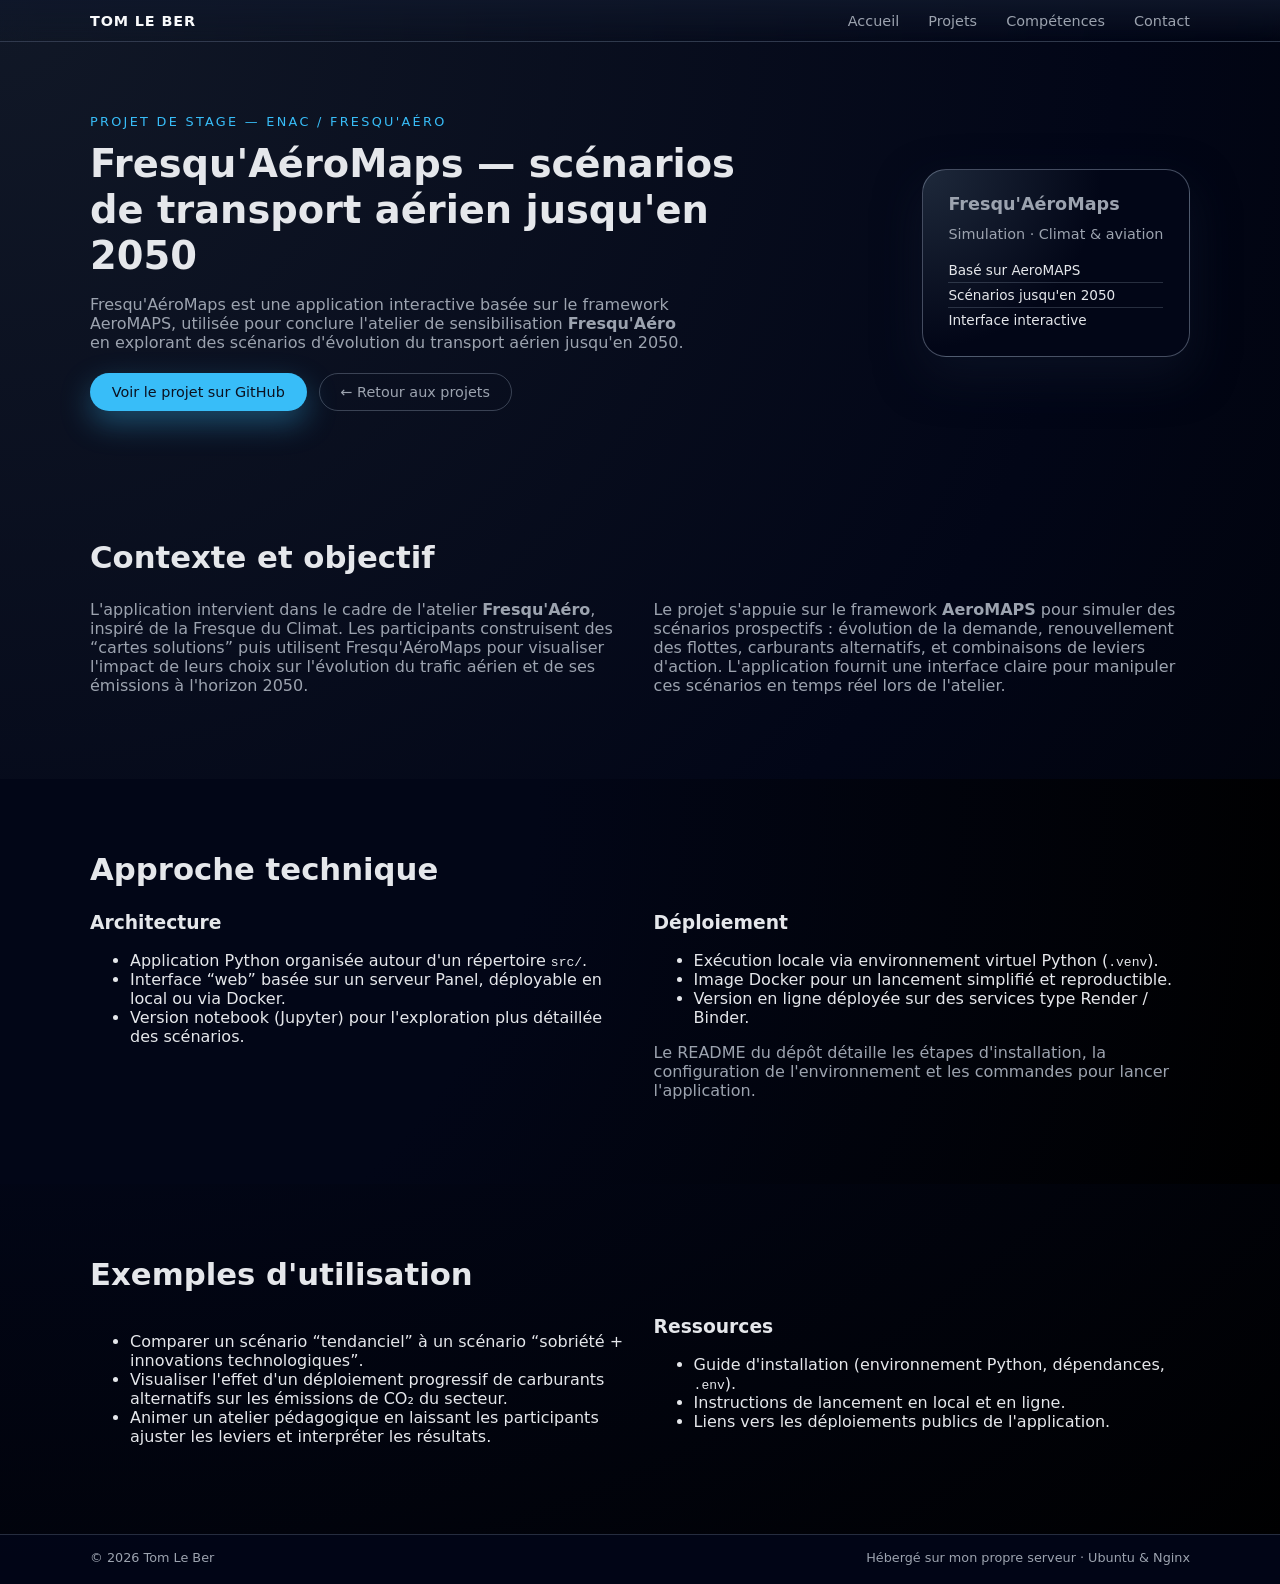
==== enac/index.html @ 90a14b85 "V1.0.0 - First visuals (WEBSITE NOT FINISHED YET)." ====
<!DOCTYPE html>
<html lang="fr">
<head>
  <meta charset="UTF-8" />
  <title>Fresqu'AéroMaps | Tom Le Ber</title>
  <meta name="viewport" content="width=device-width, initial-scale=1" />
  <meta
    name="description"
    content="Application Fresqu'AéroMaps : simulations interactives de scénarios de transport aérien jusqu'en 2050, basée sur AeroMAPS."
  />
  <link rel="stylesheet" href="../assets/css/style.css" />
</head>
<body>
  <header class="site-header">
    <div class="container nav-container">
      <div class="logo">Tom Le&nbsp;Ber</div>
      <nav class="main-nav">
        <a href="/">Accueil</a>
        <a href="/#projects">Projets</a>
        <a href="/#skills">Compétences</a>
        <a href="/#contact">Contact</a>
      </nav>
    </div>
  </header>

  <main>
    <!-- HERO -->
    <section class="hero">
      <div class="container hero-grid">
        <div class="hero-text">
          <p class="hero-kicker">Projet de stage — ENAC / Fresqu'Aéro</p>
          <h1>Fresqu'AéroMaps — scénarios de transport aérien jusqu'en 2050</h1>
          <p class="hero-subtitle">
            Fresqu'AéroMaps est une application interactive basée sur le framework AeroMAPS,
            utilisée pour conclure l'atelier de sensibilisation <strong>Fresqu'Aéro</strong> en
            explorant des scénarios d'évolution du transport aérien jusqu'en 2050.
          </p>
          <div class="hero-actions">
            <a class="btn primary"
               href="https://github.com/tominien/fresqu-aeromaps"
               target="_blank" rel="noreferrer">
              Voir le projet sur GitHub
            </a>
            <a class="btn ghost" href="/#projects">
              ← Retour aux projets
            </a>
          </div>
        </div>
        <div class="hero-card">
          <div class="hero-card-inner">
            <p class="hero-name">Fresqu'AéroMaps</p>
            <p class="hero-role">Simulation · Climat &amp; aviation</p>
            <ul class="hero-meta">
              <li>Basé sur AeroMAPS</li>
              <li>Scénarios jusqu'en 2050</li>
              <li>Interface interactive</li>
            </ul>
          </div>
        </div>
      </div>
    </section>

    <!-- RÉSUMÉ -->
    <section class="section">
      <div class="container">
        <h2>Contexte et objectif</h2>
        <div class="two-columns">
          <p>
            L'application intervient dans le cadre de l'atelier <strong>Fresqu'Aéro</strong>, inspiré de la
            Fresque du Climat. Les participants construisent des “cartes solutions” puis utilisent
            Fresqu'AéroMaps pour visualiser l'impact de leurs choix sur l'évolution du trafic aérien
            et de ses émissions à l'horizon 2050.
          </p>
          <p>
            Le projet s'appuie sur le framework <strong>AeroMAPS</strong> pour simuler des scénarios
            prospectifs : évolution de la demande, renouvellement des flottes, carburants alternatifs,
            et combinaisons de leviers d'action. L'application fournit une interface claire pour
            manipuler ces scénarios en temps réel lors de l'atelier.
          </p>
        </div>
      </div>
    </section>

    <!-- APPROCHE TECHNIQUE -->
    <section class="section section-alt">
      <div class="container">
        <h2>Approche technique</h2>
        <div class="two-columns">
          <div>
            <h3>Architecture</h3>
            <ul>
              <li>Application Python organisée autour d'un répertoire <code>src/</code>.</li>
              <li>Interface “web” basée sur un serveur Panel, déployable en local ou via Docker.</li>
              <li>Version notebook (Jupyter) pour l'exploration plus détaillée des scénarios.</li>
            </ul>
          </div>
          <div>
            <h3>Déploiement</h3>
            <ul>
              <li>Exécution locale via environnement virtuel Python (<code>.venv</code>).</li>
              <li>Image Docker pour un lancement simplifié et reproductible.</li>
              <li>Version en ligne déployée sur des services type Render / Binder.</li>
            </ul>
            <p>
              Le README du dépôt détaille les étapes d'installation, la configuration de l'environnement
              et les commandes pour lancer l'application.
            </p>
          </div>
        </div>
      </div>
    </section>

    <!-- EXEMPLES & RESSOURCES -->
    <section class="section">
      <div class="container">
        <h2>Exemples d'utilisation</h2>
        <div class="two-columns">
          <div>
            <ul>
              <li>
                Comparer un scénario “tendanciel” à un scénario “sobriété + innovations technologiques”.
              </li>
              <li>
                Visualiser l'effet d'un déploiement progressif de carburants alternatifs sur les
                émissions de CO₂ du secteur.
              </li>
              <li>
                Animer un atelier pédagogique en laissant les participants ajuster les leviers et
                interpréter les résultats.
              </li>
            </ul>
          </div>
          <div>
            <h3>Ressources</h3>
            <ul>
              <li>Guide d'installation (environnement Python, dépendances, <code>.env</code>).</li>
              <li>Instructions de lancement en local et en ligne.</li>
              <li>Liens vers les déploiements publics de l'application.</li>
            </ul>
          </div>
        </div>
      </div>
    </section>
  </main>

  <footer class="site-footer">
    <div class="container footer-content">
      <span>&copy; <span id="year"></span> Tom Le&nbsp;Ber</span>
      <span>Hébergé sur mon propre serveur · Ubuntu &amp; Nginx</span>
    </div>
  </footer>

  <script>
    document.getElementById("year").textContent = new Date().getFullYear();
  </script>
</body>
</html>
---- assets/css/style.css ----
:root {
  --bg: #050816;
  --bg-alt: #0b1020;
  --card-bg: #111827;
  --accent: #38bdf8;
  --accent-soft: rgba(56, 189, 248, 0.12);
  --text: #e5e7eb;
  --muted: #9ca3af;
  --border-subtle: rgba(148, 163, 184, 0.35);
  --radius-lg: 18px;
  --radius-xl: 24px;
  --shadow-soft: 0 18px 45px rgba(15, 23, 42, 0.6);
  --font-main: system-ui, -apple-system, BlinkMacSystemFont, "SF Pro Text",
    "Segoe UI", sans-serif;
}

*,
*::before,
*::after {
  box-sizing: border-box;
}

html,
body {
  margin: 0;
  padding: 0;
  font-family: var(--font-main);
  color: var(--text);
  background: radial-gradient(circle at top left, #111827 0, #020617 55%, #000 100%);
}

/* Layout de base */

.container {
  width: min(1100px, 100% - 2.5rem);
  margin: 0 auto;
}

.section {
  padding: 4.5rem 0;
}

.section-alt {
  background: radial-gradient(circle at top left, #020617 0, #020617 40%, #000 100%);
}

h1,
h2,
h3 {
  margin: 0 0 1rem;
  line-height: 1.2;
}

h2 {
  font-size: clamp(1.9rem, 2.4vw, 2.2rem);
}

p {
  margin: 0 0 0.75rem;
  color: var(--muted);
}

/* HEADER & NAV */

.site-header {
  position: sticky;
  top: 0;
  z-index: 100;
  backdrop-filter: blur(16px);
  background: linear-gradient(to bottom, rgba(15, 23, 42, 0.9), transparent);
  border-bottom: 1px solid rgba(148, 163, 184, 0.25);
}

.nav-container {
  display: flex;
  align-items: center;
  justify-content: space-between;
  padding: 0.7rem 0;
}

.logo {
  font-weight: 700;
  letter-spacing: 0.06em;
  text-transform: uppercase;
  font-size: 0.9rem;
  color: #f9fafb;
}

.main-nav a {
  color: var(--muted);
  text-decoration: none;
  margin-left: 1.5rem;
  font-size: 0.9rem;
  position: relative;
}

.main-nav a::after {
  content: "";
  position: absolute;
  left: 0;
  bottom: -0.25rem;
  width: 0;
  height: 2px;
  background: var(--accent);
  border-radius: 999px;
  transition: width 0.2s ease;
}

.main-nav a:hover {
  color: #e5e7eb;
}

.main-nav a:hover::after {
  width: 100%;
}

/* HERO */

.hero {
  padding: 4.5rem 0 3.5rem;
}

.hero-grid {
  display: grid;
  grid-template-columns: minmax(0, 2fr) minmax(0, 1.1fr);
  gap: 2.5rem;
  align-items: center;
}

.hero-kicker {
  text-transform: uppercase;
  letter-spacing: 0.18em;
  font-size: 0.8rem;
  color: var(--accent);
  margin-bottom: 0.7rem;
}

.hero h1 {
  font-size: clamp(2.2rem, 3vw, 2.8rem);
  margin-bottom: 1rem;
}

.hero-subtitle {
  max-width: 38rem;
}

.hero-actions {
  display: flex;
  flex-wrap: wrap;
  gap: 0.75rem;
  margin-top: 1.3rem;
}

.btn {
  display: inline-flex;
  align-items: center;
  justify-content: center;
  border-radius: 999px;
  padding: 0.65rem 1.3rem;
  font-size: 0.9rem;
  text-decoration: none;
  cursor: pointer;
  border: 1px solid transparent;
  transition: all 0.18s ease;
  white-space: nowrap;
}

.btn.primary {
  background: var(--accent);
  color: #0b1120;
  box-shadow: 0 12px 30px rgba(56, 189, 248, 0.35);
}

.btn.primary:hover {
  filter: brightness(1.05);
  transform: translateY(-1px);
}

.btn.ghost {
  background: transparent;
  border-color: var(--border-subtle);
  color: var(--muted);
}

.btn.ghost:hover {
  border-color: var(--accent);
  color: var(--text);
}

/* HERO CARD */

.hero-card {
  justify-self: end;
}

.hero-card-inner {
  background: radial-gradient(circle at top left, #1e293b 0, #020617 55%);
  border-radius: var(--radius-xl);
  padding: 1.5rem 1.6rem;
  box-shadow: var(--shadow-soft);
  border: 1px solid rgba(148, 163, 184, 0.45);
}

.hero-name {
  font-weight: 600;
  font-size: 1.1rem;
}

.hero-role {
  font-size: 0.9rem;
  color: var(--muted);
  margin-bottom: 1rem;
}

.hero-meta {
  list-style: none;
  padding: 0;
  margin: 0;
  font-size: 0.85rem;
}

.hero-meta li {
  padding: 0.25rem 0;
  border-bottom: 1px solid rgba(148, 163, 184, 0.25);
}

.hero-meta li:last-child {
  border-bottom: none;
}

/* ABOUT */

.two-columns {
  display: grid;
  grid-template-columns: repeat(auto-fit, minmax(260px, 1fr));
  gap: 1.7rem;
  margin-top: 1.5rem;
}

/* SECTION INTRO */

.section-intro {
  max-width: 40rem;
  margin-bottom: 2.2rem;
}

/* PROJECTS */

.projects-grid {
  display: grid;
  grid-template-columns: repeat(auto-fit, minmax(260px, 1fr));
  gap: 1.5rem;
}

.project-card {
  background: var(--card-bg);
  border-radius: var(--radius-lg);
  padding: 1.3rem 1.4rem;
  border: 1px solid var(--border-subtle);
  box-shadow: 0 16px 35px rgba(15, 23, 42, 0.65);
  display: flex;
  flex-direction: column;
  gap: 0.7rem;
}

.project-tag {
  font-size: 0.75rem;
  text-transform: uppercase;
  letter-spacing: 0.14em;
  color: var(--accent);
}

.project-card h3 {
  font-size: 1.05rem;
}

.project-badges {
  list-style: none;
  display: flex;
  flex-wrap: wrap;
  gap: 0.4rem;
  padding: 0;
  margin: 0.3rem 0 0.4rem;
}

.project-badges li {
  font-size: 0.75rem;
  padding: 0.18rem 0.5rem;
  border-radius: 999px;
  background: var(--accent-soft);
  color: var(--accent);
}

.project-links a {
  font-size: 0.85rem;
  color: var(--accent);
  text-decoration: none;
}

.project-links a:hover {
  text-decoration: underline;
}

/* SKILLS */

.skills-grid {
  display: grid;
  grid-template-columns: repeat(auto-fit, minmax(220px, 1fr));
  gap: 1.3rem;
  margin-top: 1.5rem;
}

.skills-block {
  border-radius: var(--radius-lg);
  border: 1px solid var(--border-subtle);
  padding: 1rem 1.1rem;
  background: rgba(15, 23, 42, 0.8);
}

.skills-block h3 {
  font-size: 1rem;
  margin-bottom: 0.6rem;
}

.skills-block ul {
  list-style: none;
  padding: 0;
  margin: 0;
  font-size: 0.9rem;
}

.skills-block li {
  margin-bottom: 0.3rem;
}

/* CONTACT */

.contact-grid {
  display: grid;
  grid-template-columns: repeat(auto-fit, minmax(220px, 1fr));
  gap: 1.3rem;
  margin-top: 1.3rem;
}

/* FOOTER */

.site-footer {
  border-top: 1px solid rgba(148, 163, 184, 0.25);
  padding: 0.9rem 0 1.2rem;
  background: rgba(2, 6, 23, 0.96);
}

.footer-content {
  display: flex;
  justify-content: space-between;
  align-items: center;
  font-size: 0.8rem;
  color: var(--muted);
  gap: 0.7rem;
}

/* RESPONSIVE */

@media (max-width: 800px) {
  .hero-grid {
    grid-template-columns: 1fr;
  }

  .hero-card {
    justify-self: stretch;
  }

  .nav-container {
    flex-direction: column;
    align-items: flex-start;
    gap: 0.4rem;
  }

  .main-nav a {
    margin-left: 0;
    margin-right: 1rem;
  }
}
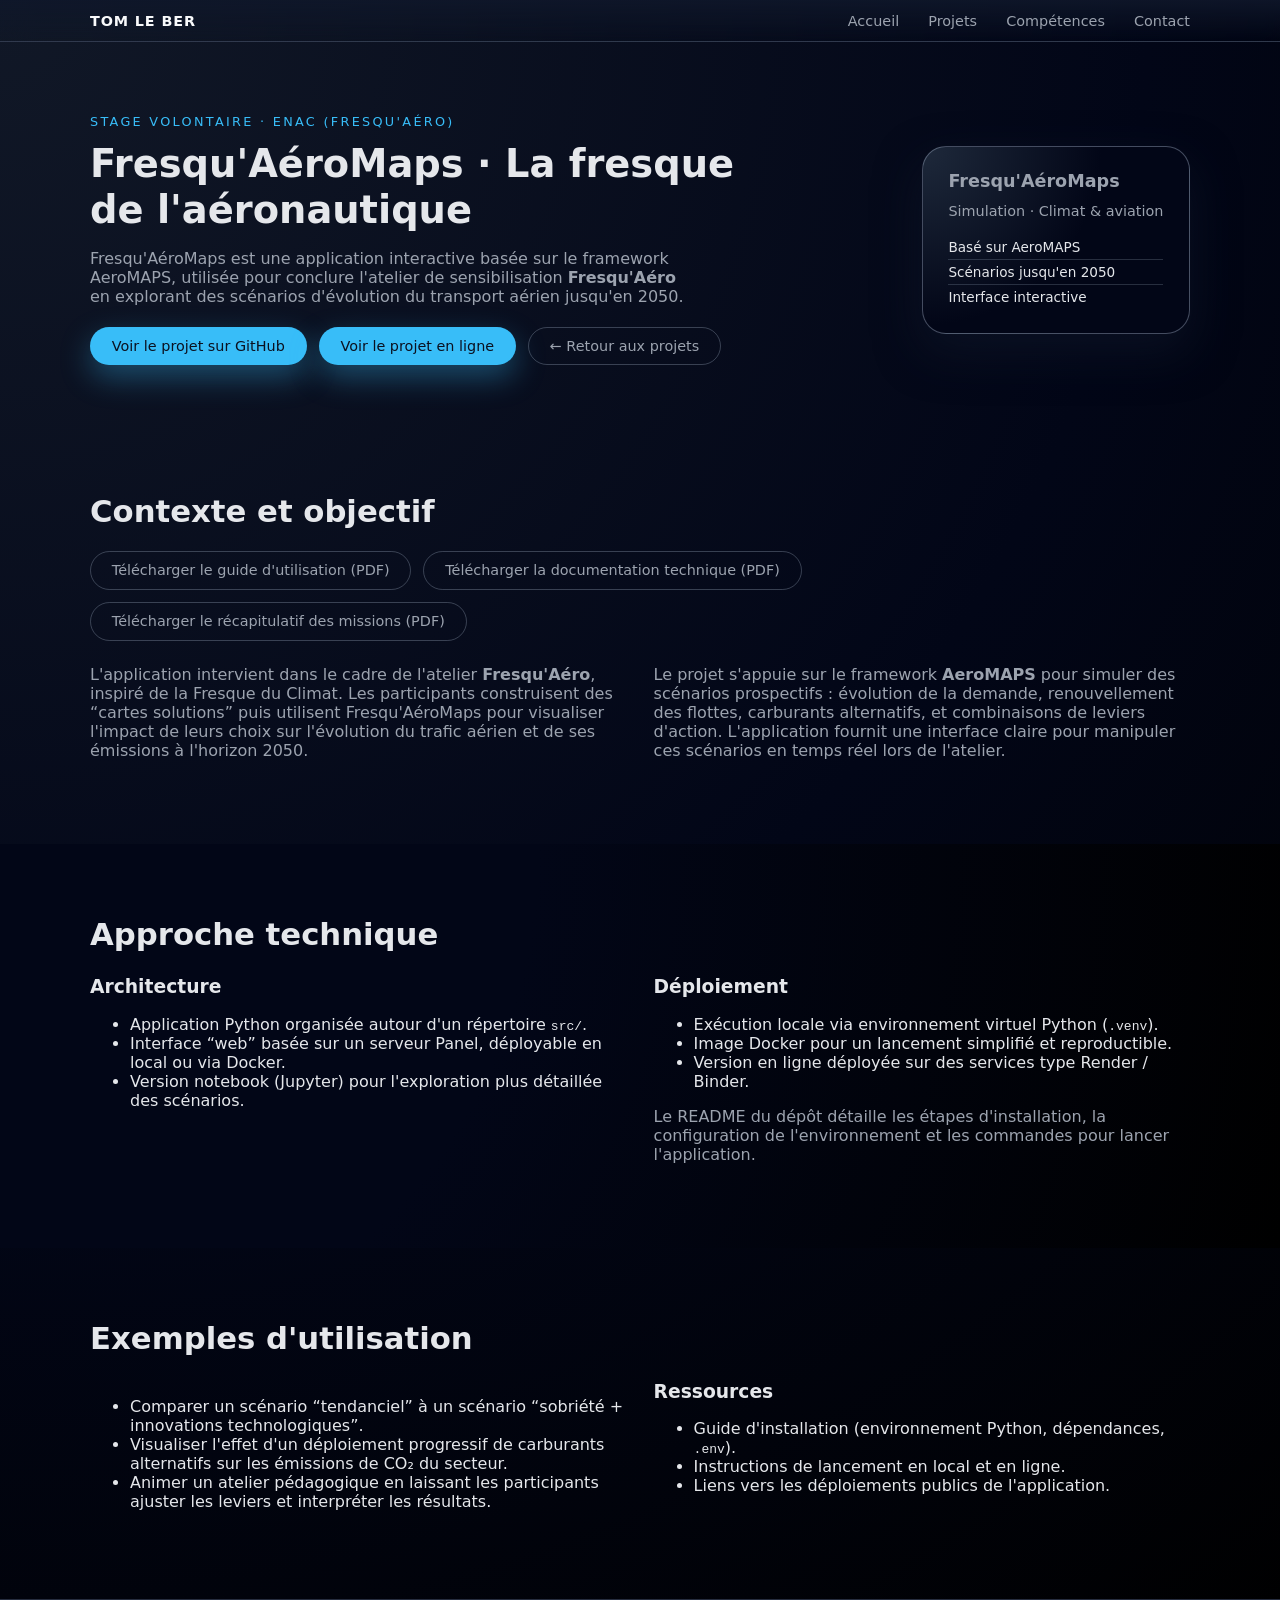
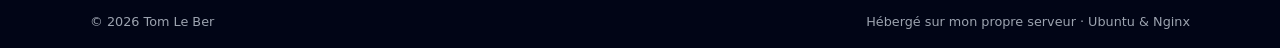
==== commit c929d5d7: "V1.2.0 - Addition of 'https://tomleber.fr/fresqu-aeromaps/' and of multiples PDFs." ====
--- a/enac/index.html
+++ b/enac/index.html
@@ -28,18 +28,19 @@
     <section class="hero">
       <div class="container hero-grid">
         <div class="hero-text">
-          <p class="hero-kicker">Projet de stage — ENAC / Fresqu'Aéro</p>
-          <h1>Fresqu'AéroMaps — scénarios de transport aérien jusqu'en 2050</h1>
+          <p class="hero-kicker">Stage volontaire · ENAC (Fresqu'Aéro)</p>
+          <h1>Fresqu'AéroMaps · La fresque de l'aéronautique</h1>
           <p class="hero-subtitle">
             Fresqu'AéroMaps est une application interactive basée sur le framework AeroMAPS,
             utilisée pour conclure l'atelier de sensibilisation <strong>Fresqu'Aéro</strong> en
             explorant des scénarios d'évolution du transport aérien jusqu'en 2050.
           </p>
           <div class="hero-actions">
-            <a class="btn primary"
-               href="https://github.com/tominien/fresqu-aeromaps"
-               target="_blank" rel="noreferrer">
+            <a class="btn primary" href="https://github.com/tominien/fresqu-aeromaps" target="_blank" rel="noreferrer">
               Voir le projet sur GitHub
+            </a>
+            <a class="btn primary" href="https://tomleber.fr/fresqu-aeromaps/" target="_blank" rel="noreferrer">
+              Voir le projet en ligne
             </a>
             <a class="btn ghost" href="/#projects">
               ← Retour aux projets
@@ -64,6 +65,17 @@
     <section class="section">
       <div class="container">
         <h2>Contexte et objectif</h2>
+        <div class="hero-actions">
+          <a class="btn ghost" href="./docs/guide_utilisation_fresqu-aeromaps.pdf" download>
+            Télécharger le guide d'utilisation (PDF)
+          </a>
+          <a class="btn ghost" href="./docs/documentation_technique_fresqu-aeromaps.pdf" download>
+            Télécharger la documentation technique (PDF)
+          </a>
+          <a class="btn ghost" href="./docs/missions_realisees_fresqu-aeromaps.pdf" download>
+            Télécharger le récapitulatif des missions (PDF)
+          </a>
+        </div>
         <div class="two-columns">
           <p>
             L'application intervient dans le cadre de l'atelier <strong>Fresqu'Aéro</strong>, inspiré de la
--- a/assets/css/style.css
+++ b/assets/css/style.css
@@ -297,7 +297,16 @@
   text-decoration: none;
 }
 
+.ranking-link {
+  color: var(--accent);
+  text-decoration: none;
+}
+
 .project-links a:hover {
+  text-decoration: underline;
+}
+
+.ranking-link:hover {
   text-decoration: underline;
 }
 
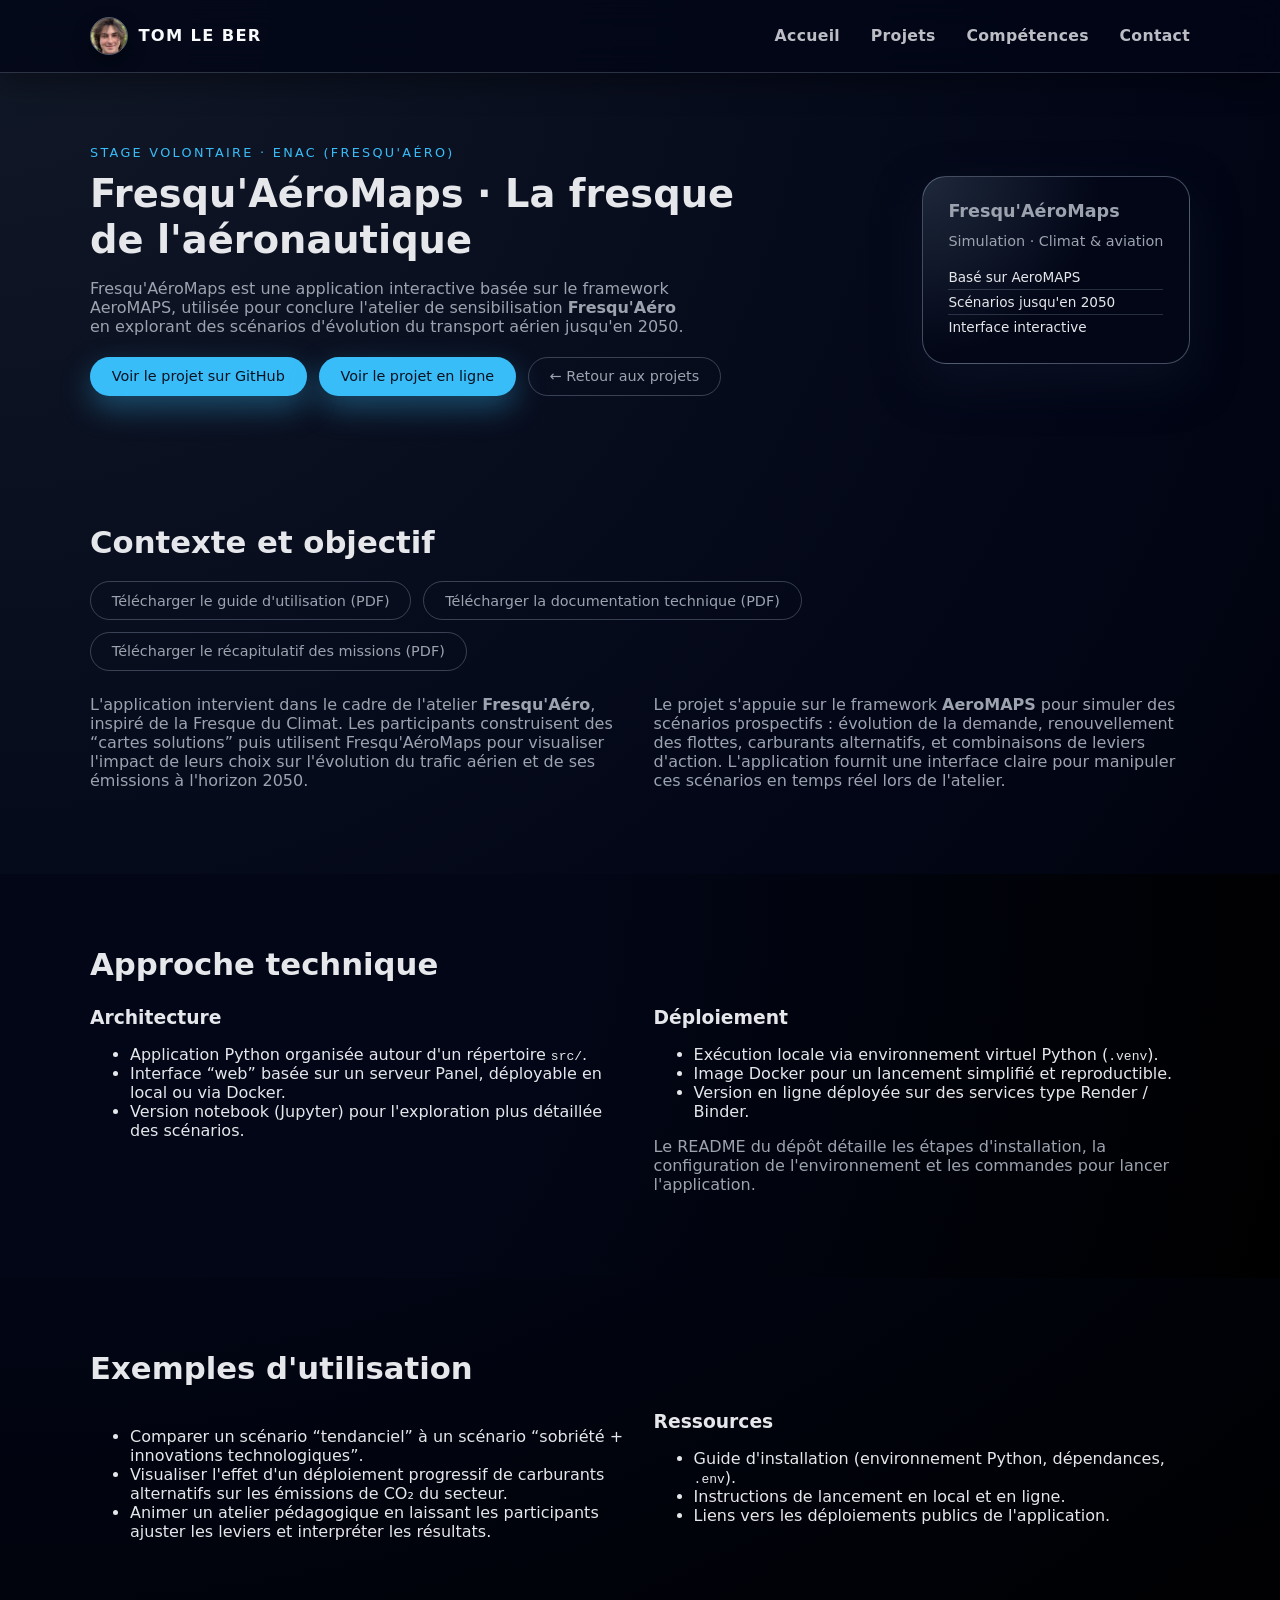
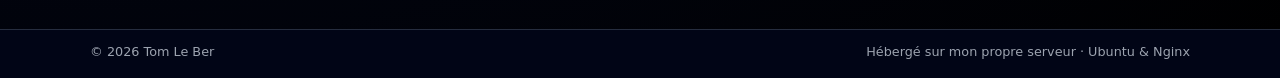
==== commit 4f3e0d92: "V1.2.1 - Modification of some elements in the main page." ====
--- a/enac/index.html
+++ b/enac/index.html
@@ -4,16 +4,17 @@
   <meta charset="UTF-8" />
   <title>Fresqu'AéroMaps | Tom Le Ber</title>
   <meta name="viewport" content="width=device-width, initial-scale=1" />
-  <meta
-    name="description"
-    content="Application Fresqu'AéroMaps : simulations interactives de scénarios de transport aérien jusqu'en 2050, basée sur AeroMAPS."
-  />
+  <meta name="description" content="Application Fresqu'AéroMaps : simulations interactives de scénarios de transport aérien jusqu'en 2050, basée sur AeroMAPS." />
+  <link rel="icon" type="image/png" href="../assets/img/profile_picture.png">
   <link rel="stylesheet" href="../assets/css/style.css" />
 </head>
 <body>
   <header class="site-header">
     <div class="container nav-container">
-      <div class="logo">Tom Le&nbsp;Ber</div>
+      <a class="brand" href="/" aria-label="Retour à l'accueil">
+        <img class="brand-avatar" src="../assets/img/profile_picture.png" alt="Photo de profil" />
+        <span class="brand-name">Tom Le Ber</span>
+      </a>
       <nav class="main-nav">
         <a href="/">Accueil</a>
         <a href="/#projects">Projets</a>
--- a/assets/css/style.css
+++ b/assets/css/style.css
@@ -29,6 +29,18 @@
   background: radial-gradient(circle at top left, #111827 0, #020617 55%, #000 100%);
 }
 
+body.home .hero-kicker {
+  display: none;
+}
+
+body.home .hero-text h1 {
+  font-size: var(--home-hero-h1-size, 4rem);
+  min-height: var(--home-hero-title-height, 4rem);
+  display: flex;
+  align-items: center;
+  margin-top: 0;
+}
+
 /* Layout de base */
 
 .container {
@@ -67,30 +79,62 @@
   top: 0;
   z-index: 100;
   backdrop-filter: blur(16px);
-  background: linear-gradient(to bottom, rgba(15, 23, 42, 0.9), transparent);
-  border-bottom: 1px solid rgba(148, 163, 184, 0.25);
+  background: rgba(2, 6, 23, 0.78); /*background: linear-gradient(to bottom, rgba(15, 23, 42, 0.9), transparent);*/
+  border-bottom: 1px solid rgba(148, 163, 184, 0.28);
+  box-shadow: 0 10px 30px rgba(0, 0, 0, 0.35);
 }
 
 .nav-container {
   display: flex;
   align-items: center;
   justify-content: space-between;
-  padding: 0.7rem 0;
-}
-
-.logo {
-  font-weight: 700;
-  letter-spacing: 0.06em;
+  padding: 1.05rem 0;
+}
+
+.brand {
+  display: inline-flex;
+  align-items: center;
+  gap: 0.65rem;
+
+  text-decoration: none;
+  color: #f9fafb;
+
+  font-weight: 800;
+  letter-spacing: 0.08em;
   text-transform: uppercase;
-  font-size: 0.9rem;
-  color: #f9fafb;
+  font-size: 1.02rem;
+}
+
+.brand:hover {
+  color: #ffffff;
+}
+
+.brand:focus-visible {
+  outline: 2px solid var(--accent);
+  outline-offset: 4px;
+  border-radius: 999px;
+}
+
+.brand-avatar {
+  width: 38px;
+  height: 38px;
+  border-radius: 999px;
+  object-fit: cover;
+  border: 1px solid rgba(148, 163, 184, 0.55);
+  box-shadow: 0 8px 18px rgba(0, 0, 0, 0.35);
+}
+
+.brand-name {
+  line-height: 1;
 }
 
 .main-nav a {
-  color: var(--muted);
+  color: rgba(229, 231, 235, 0.82); /*color: var(--muted);*/
   text-decoration: none;
-  margin-left: 1.5rem;
-  font-size: 0.9rem;
+  margin-left: 1.6rem;
+  font-size: 0.98rem;
+  font-weight: 600;
+  letter-spacing: 0.02em;
   position: relative;
 }
 
@@ -135,6 +179,21 @@
   margin-bottom: 0.7rem;
 }
 
+.hero-photo {
+  padding: 0;
+  border-radius: var(--radius-lg);
+  overflow: hidden;
+  transform: scale(0.96);
+  transform-origin: center;
+}
+
+.hero-photo-img {
+  display: block;
+  width: 100%;
+  height: 100%;
+  object-fit: cover;
+}
+
 .hero h1 {
   font-size: clamp(2.2rem, 3vw, 2.8rem);
   margin-bottom: 1rem;
@@ -150,6 +209,8 @@
   gap: 0.75rem;
   margin-top: 1.3rem;
 }
+
+/* BUTTONS */
 
 .btn {
   display: inline-flex;
@@ -173,7 +234,6 @@
 
 .btn.primary:hover {
   filter: brightness(1.05);
-  transform: translateY(-1px);
 }
 
 .btn.ghost {
@@ -183,8 +243,23 @@
 }
 
 .btn.ghost:hover {
-  border-color: var(--accent);
-  color: var(--text);
+  border-color: rgba(56, 189, 248, 0.6);
+  background: rgba(56, 189, 248, 0.08);
+}
+
+.btn.project {
+  background: transparent;
+  border-color: var(--border-subtle);
+  border-radius: var(--radius-lg);
+  color: #ffffff;
+  font-weight: 700;
+  letter-spacing: 0.01em;
+  padding: 0.75rem 1.05rem;
+}
+
+.btn.project:hover {
+  border-color: rgba(56, 189, 248, 0.6);
+  background: rgba(56, 189, 248, 0.08);
 }
 
 /* HERO CARD */
@@ -240,8 +315,7 @@
 /* SECTION INTRO */
 
 .section-intro {
-  max-width: 40rem;
-  margin-bottom: 2.2rem;
+  margin-bottom: 2rem;
 }
 
 /* PROJECTS */
@@ -274,13 +348,20 @@
   font-size: 1.05rem;
 }
 
+.project-footer {
+  margin-top: auto;
+  display: flex;
+  flex-direction: column;
+  gap: 0.6rem;
+}
+
 .project-badges {
   list-style: none;
   display: flex;
   flex-wrap: wrap;
   gap: 0.4rem;
   padding: 0;
-  margin: 0.3rem 0 0.4rem;
+  margin: 0;
 }
 
 .project-badges li {
@@ -297,7 +378,7 @@
   text-decoration: none;
 }
 
-.ranking-link {
+.link {
   color: var(--accent);
   text-decoration: none;
 }
@@ -306,7 +387,7 @@
   text-decoration: underline;
 }
 
-.ranking-link:hover {
+.link:hover {
   text-decoration: underline;
 }
 
@@ -333,13 +414,21 @@
 
 .skills-block ul {
   list-style: none;
-  padding: 0;
-  margin: 0;
+  padding-left: 1.1rem;
+  margin: 0.6rem 0 0;
   font-size: 0.9rem;
 }
 
 .skills-block li {
-  margin-bottom: 0.3rem;
+  margin: 0.25rem 0;
+}
+
+.skills-subline {
+  padding-left: 1.1rem;
+  margin: 0.5rem 0;
+  color: var(--muted);
+  font-size: 0.85rem;
+  line-height: 1.35;
 }
 
 /* CONTACT */
@@ -368,9 +457,19 @@
   gap: 0.7rem;
 }
 
+/* DEBUG */
+.red {
+  color: #ef4444;
+}
+
 /* RESPONSIVE */
 
-@media (max-width: 800px) {
+@media (max-width: 750px) {
+  body.home .hero-text h1 {
+    min-height: 0;
+    display: block;
+  }
+
   .hero-grid {
     grid-template-columns: 1fr;
   }
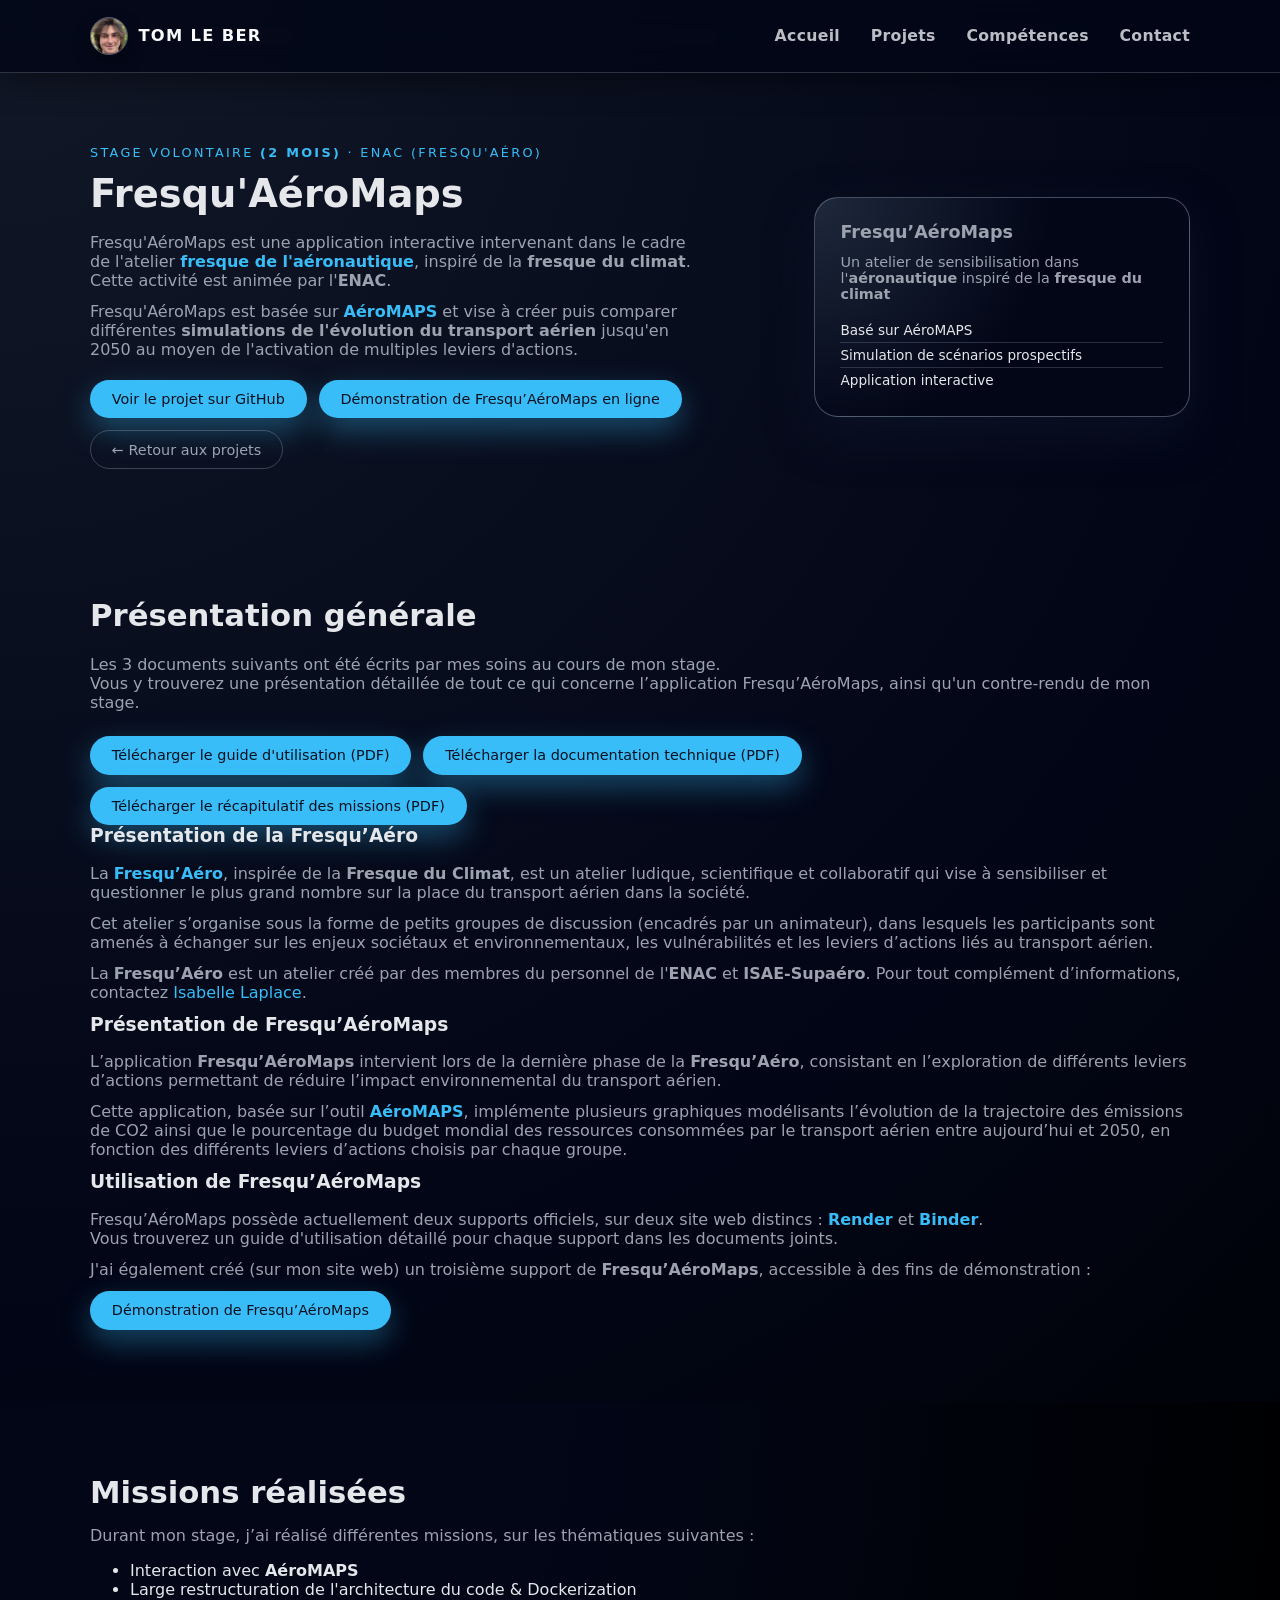
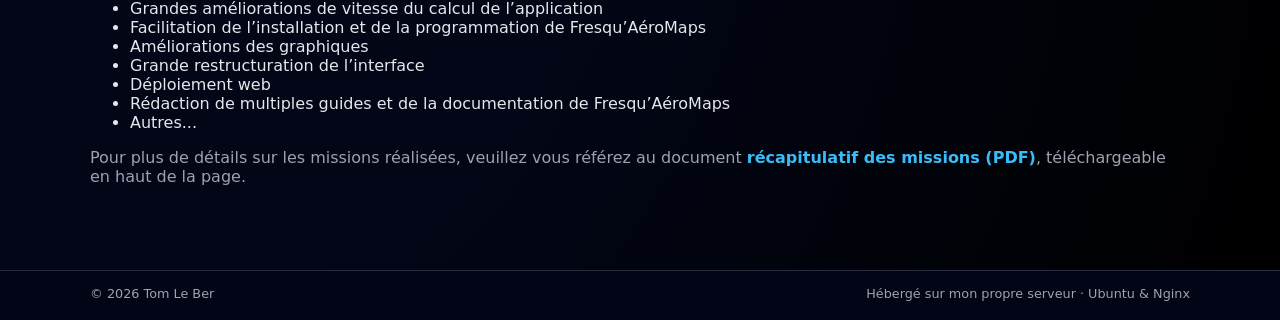
==== commit 6a9aecc8: "V1.3.0 - Restructuration every projects (done = ENAC)." ====
--- a/enac/index.html
+++ b/enac/index.html
@@ -29,19 +29,20 @@
     <section class="hero">
       <div class="container hero-grid">
         <div class="hero-text">
-          <p class="hero-kicker">Stage volontaire · ENAC (Fresqu'Aéro)</p>
-          <h1>Fresqu'AéroMaps · La fresque de l'aéronautique</h1>
+          <p class="hero-kicker">Stage volontaire <strong>(2 MOIS)</strong> · ENAC (Fresqu'Aéro)</p>
+          <h1>Fresqu'AéroMaps</h1>
           <p class="hero-subtitle">
-            Fresqu'AéroMaps est une application interactive basée sur le framework AeroMAPS,
-            utilisée pour conclure l'atelier de sensibilisation <strong>Fresqu'Aéro</strong> en
-            explorant des scénarios d'évolution du transport aérien jusqu'en 2050.
+            Fresqu'AéroMaps est une application interactive intervenant dans le cadre de l'atelier <strong><a class="link" href="https://learninghub.enac.fr/actualite/fresque-du-climat-et-fresquaero/" target="_blank" rel="noreferrer">fresque de l'aéronautique</a></strong>, inspiré de la <strong>fresque du climat</strong>. Cette activité est animée par l'<strong>ENAC</strong>.
+          </p>
+          <p class="hero-subtitle">
+            Fresqu'AéroMaps est basée sur <strong><a class="link" href="https://aeromaps.isae-supaero.fr/" target="_blank" rel="noreferrer">AéroMAPS</a></strong> et vise à créer puis comparer différentes <strong>simulations de l'évolution du transport aérien</strong> jusqu'en 2050 au moyen de l'activation de multiples leviers d'actions.
           </p>
           <div class="hero-actions">
             <a class="btn primary" href="https://github.com/tominien/fresqu-aeromaps" target="_blank" rel="noreferrer">
               Voir le projet sur GitHub
             </a>
             <a class="btn primary" href="https://tomleber.fr/fresqu-aeromaps/" target="_blank" rel="noreferrer">
-              Voir le projet en ligne
+              Démonstration de Fresqu’AéroMaps en ligne
             </a>
             <a class="btn ghost" href="/#projects">
               ← Retour aux projets
@@ -50,108 +51,114 @@
         </div>
         <div class="hero-card">
           <div class="hero-card-inner">
-            <p class="hero-name">Fresqu'AéroMaps</p>
-            <p class="hero-role">Simulation · Climat &amp; aviation</p>
+            <p class="hero-name">Fresqu’AéroMaps</p>
+            <p class="hero-role">Un atelier de sensibilisation dans l'<strong>aéronautique</strong> inspiré de la <strong>fresque du climat</strong></p>
             <ul class="hero-meta">
-              <li>Basé sur AeroMAPS</li>
-              <li>Scénarios jusqu'en 2050</li>
-              <li>Interface interactive</li>
+              <li>Basé sur AéroMAPS</li>
+              <li>Simulation de scénarios prospectifs</li>
+              <li>Application interactive</li>
             </ul>
           </div>
         </div>
       </div>
     </section>
 
-    <!-- RÉSUMÉ -->
+    <!-- PRESENTATION GENERALE -->
     <section class="section">
       <div class="container">
-        <h2>Contexte et objectif</h2>
-        <div class="hero-actions">
-          <a class="btn ghost" href="./docs/guide_utilisation_fresqu-aeromaps.pdf" download>
+        <h2>Présentation générale</h2>
+        <div class="hero-actions download-actions">
+          <p>
+            Les 3 documents suivants ont été écrits par mes soins au cours de mon stage.
+            <br>
+            Vous y trouverez une présentation détaillée de tout ce qui concerne l’application Fresqu’AéroMaps, ainsi qu'un contre-rendu de mon stage.
+          </p>
+          <a class="btn primary" href="./docs/guide_utilisation_fresqu-aeromaps.pdf" download>
             Télécharger le guide d'utilisation (PDF)
           </a>
-          <a class="btn ghost" href="./docs/documentation_technique_fresqu-aeromaps.pdf" download>
+          <a class="btn primary" href="./docs/documentation_technique_fresqu-aeromaps.pdf" download>
             Télécharger la documentation technique (PDF)
           </a>
-          <a class="btn ghost" href="./docs/missions_realisees_fresqu-aeromaps.pdf" download>
+          <a class="btn primary" href="./docs/missions_realisees_fresqu-aeromaps.pdf" download>
             Télécharger le récapitulatif des missions (PDF)
           </a>
         </div>
-        <div class="two-columns">
+        <h3>Présentation de la <strong>Fresqu’Aéro</strong></h3>
+        <div>
           <p>
-            L'application intervient dans le cadre de l'atelier <strong>Fresqu'Aéro</strong>, inspiré de la
-            Fresque du Climat. Les participants construisent des “cartes solutions” puis utilisent
-            Fresqu'AéroMaps pour visualiser l'impact de leurs choix sur l'évolution du trafic aérien
-            et de ses émissions à l'horizon 2050.
+            La <strong><a class="link" href="https://learninghub.enac.fr/actualite/fresque-du-climat-et-fresquaero/" target="_blank" rel="noreferrer">Fresqu’Aéro</a></strong>, inspirée de la <strong>Fresque du Climat</strong>, est un atelier ludique, scientifique et collaboratif qui vise à sensibiliser et questionner le plus grand nombre sur la place du transport aérien dans la société.
           </p>
           <p>
-            Le projet s'appuie sur le framework <strong>AeroMAPS</strong> pour simuler des scénarios
-            prospectifs : évolution de la demande, renouvellement des flottes, carburants alternatifs,
-            et combinaisons de leviers d'action. L'application fournit une interface claire pour
-            manipuler ces scénarios en temps réel lors de l'atelier.
+            Cet atelier s’organise sous la forme de petits groupes de discussion (encadrés par un animateur), dans lesquels les participants sont amenés à échanger sur les enjeux sociétaux et environnementaux, les vulnérabilités et les leviers d’actions liés au transport aérien.
           </p>
+          <p>
+            La <strong>Fresqu’Aéro</strong> est un atelier créé par des membres du personnel de l'<strong>ENAC</strong> et <strong>ISAE-Supaéro</strong>. Pour tout complément d’informations, contactez <a class="link" href="mailto:isabelle.laplace@enac.fr">Isabelle Laplace</a>.
+          </p>
+        </div>
+        <h3> Présentation de <strong>Fresqu’AéroMaps</strong></h3>
+        <div>
+          <p>
+            L’application <strong>Fresqu’AéroMaps</strong> intervient lors de la dernière phase de la <strong>Fresqu’Aéro</strong>, consistant en l’exploration de différents leviers d’actions permettant de réduire l’impact environnemental du transport aérien.
+          </p>
+          <p>
+            Cette application, basée sur l’outil <strong><a class="link" href="https://aeromaps.isae-supaero.fr/" target="_blank" rel="noreferrer">AéroMAPS</a></strong>, implémente plusieurs graphiques modélisants l’évolution de la trajectoire des émissions de CO2 ainsi que le pourcentage du budget mondial des ressources consommées par le transport aérien entre aujourd’hui et 2050, en fonction des différents leviers d’actions choisis par chaque groupe.
+          </p>
+        </div>
+        <h3>Utilisation de <strong>Fresqu’AéroMaps</strong></h3>
+        <div>
+          <p>
+            Fresqu’AéroMaps possède actuellement deux supports officiels, sur deux site web distincs : <strong><a class="link" href="https://fresqu-aeromaps.onrender.com/" target="_blank" rel="noreferrer">Render</a></strong> et <strong><a class="link" href="https://fresqu-aeromaps-binder.onrender.com/" target="_blank" rel="noreferrer">Binder</a></strong>.
+            <br>
+            Vous trouverez un guide d'utilisation détaillé pour chaque support dans les documents joints.
+          </p>
+          <p>
+            J'ai également créé (sur mon site web) un troisième support de <strong>Fresqu’AéroMaps</strong>, accessible à des fins de démonstration :
+          </p>
+          <a class="btn primary" href="https://tomleber.fr/fresqu-aeromaps/" target="_blank" rel="noreferrer">
+            Démonstration de Fresqu’AéroMaps
+          </a>
         </div>
       </div>
     </section>
 
-    <!-- APPROCHE TECHNIQUE -->
+    <!-- MISSIONS REALISEES -->
     <section class="section section-alt">
       <div class="container">
-        <h2>Approche technique</h2>
-        <div class="two-columns">
-          <div>
-            <h3>Architecture</h3>
-            <ul>
-              <li>Application Python organisée autour d'un répertoire <code>src/</code>.</li>
-              <li>Interface “web” basée sur un serveur Panel, déployable en local ou via Docker.</li>
-              <li>Version notebook (Jupyter) pour l'exploration plus détaillée des scénarios.</li>
-            </ul>
-          </div>
-          <div>
-            <h3>Déploiement</h3>
-            <ul>
-              <li>Exécution locale via environnement virtuel Python (<code>.venv</code>).</li>
-              <li>Image Docker pour un lancement simplifié et reproductible.</li>
-              <li>Version en ligne déployée sur des services type Render / Binder.</li>
-            </ul>
-            <p>
-              Le README du dépôt détaille les étapes d'installation, la configuration de l'environnement
-              et les commandes pour lancer l'application.
-            </p>
-          </div>
-        </div>
-      </div>
-    </section>
-
-    <!-- EXEMPLES & RESSOURCES -->
-    <section class="section">
-      <div class="container">
-        <h2>Exemples d'utilisation</h2>
-        <div class="two-columns">
-          <div>
-            <ul>
-              <li>
-                Comparer un scénario “tendanciel” à un scénario “sobriété + innovations technologiques”.
-              </li>
-              <li>
-                Visualiser l'effet d'un déploiement progressif de carburants alternatifs sur les
-                émissions de CO₂ du secteur.
-              </li>
-              <li>
-                Animer un atelier pédagogique en laissant les participants ajuster les leviers et
-                interpréter les résultats.
-              </li>
-            </ul>
-          </div>
-          <div>
-            <h3>Ressources</h3>
-            <ul>
-              <li>Guide d'installation (environnement Python, dépendances, <code>.env</code>).</li>
-              <li>Instructions de lancement en local et en ligne.</li>
-              <li>Liens vers les déploiements publics de l'application.</li>
-            </ul>
-          </div>
-        </div>
+        <h2>Missions réalisées</h2>
+        <p>
+          Durant mon stage, j’ai réalisé différentes missions, sur les thématiques suivantes :
+        </p>
+        <ul class="container-list">
+          <li>
+            Interaction avec <strong>AéroMAPS</strong>
+          </li>
+          <li>
+            Large restructuration de l'architecture du code & Dockerization
+          </li>
+          <li>
+            Grandes améliorations de vitesse du calcul de l’application
+          </li>
+          <li>
+            Facilitation de l’installation et de la programmation de Fresqu’AéroMaps
+          </li>
+          <li>
+            Améliorations des graphiques
+          </li>
+          <li>
+            Grande restructuration de l’interface
+          </li>
+          <li>
+            Déploiement web
+          </li>
+          <li>
+            Rédaction de multiples guides et de la documentation de Fresqu’AéroMaps
+          </li>
+          <li>
+            Autres...
+        </ul>
+        <p>
+          Pour plus de détails sur les missions réalisées, veuillez vous référez au document <strong><a class="link" href="./docs/missions_realisees_fresqu-aeromaps.pdf" target="_blank" rel="noreferrer" download>récapitulatif des missions (PDF)</a></strong>, téléchargeable en haut de la page.
+        </p>
       </div>
     </section>
   </main>
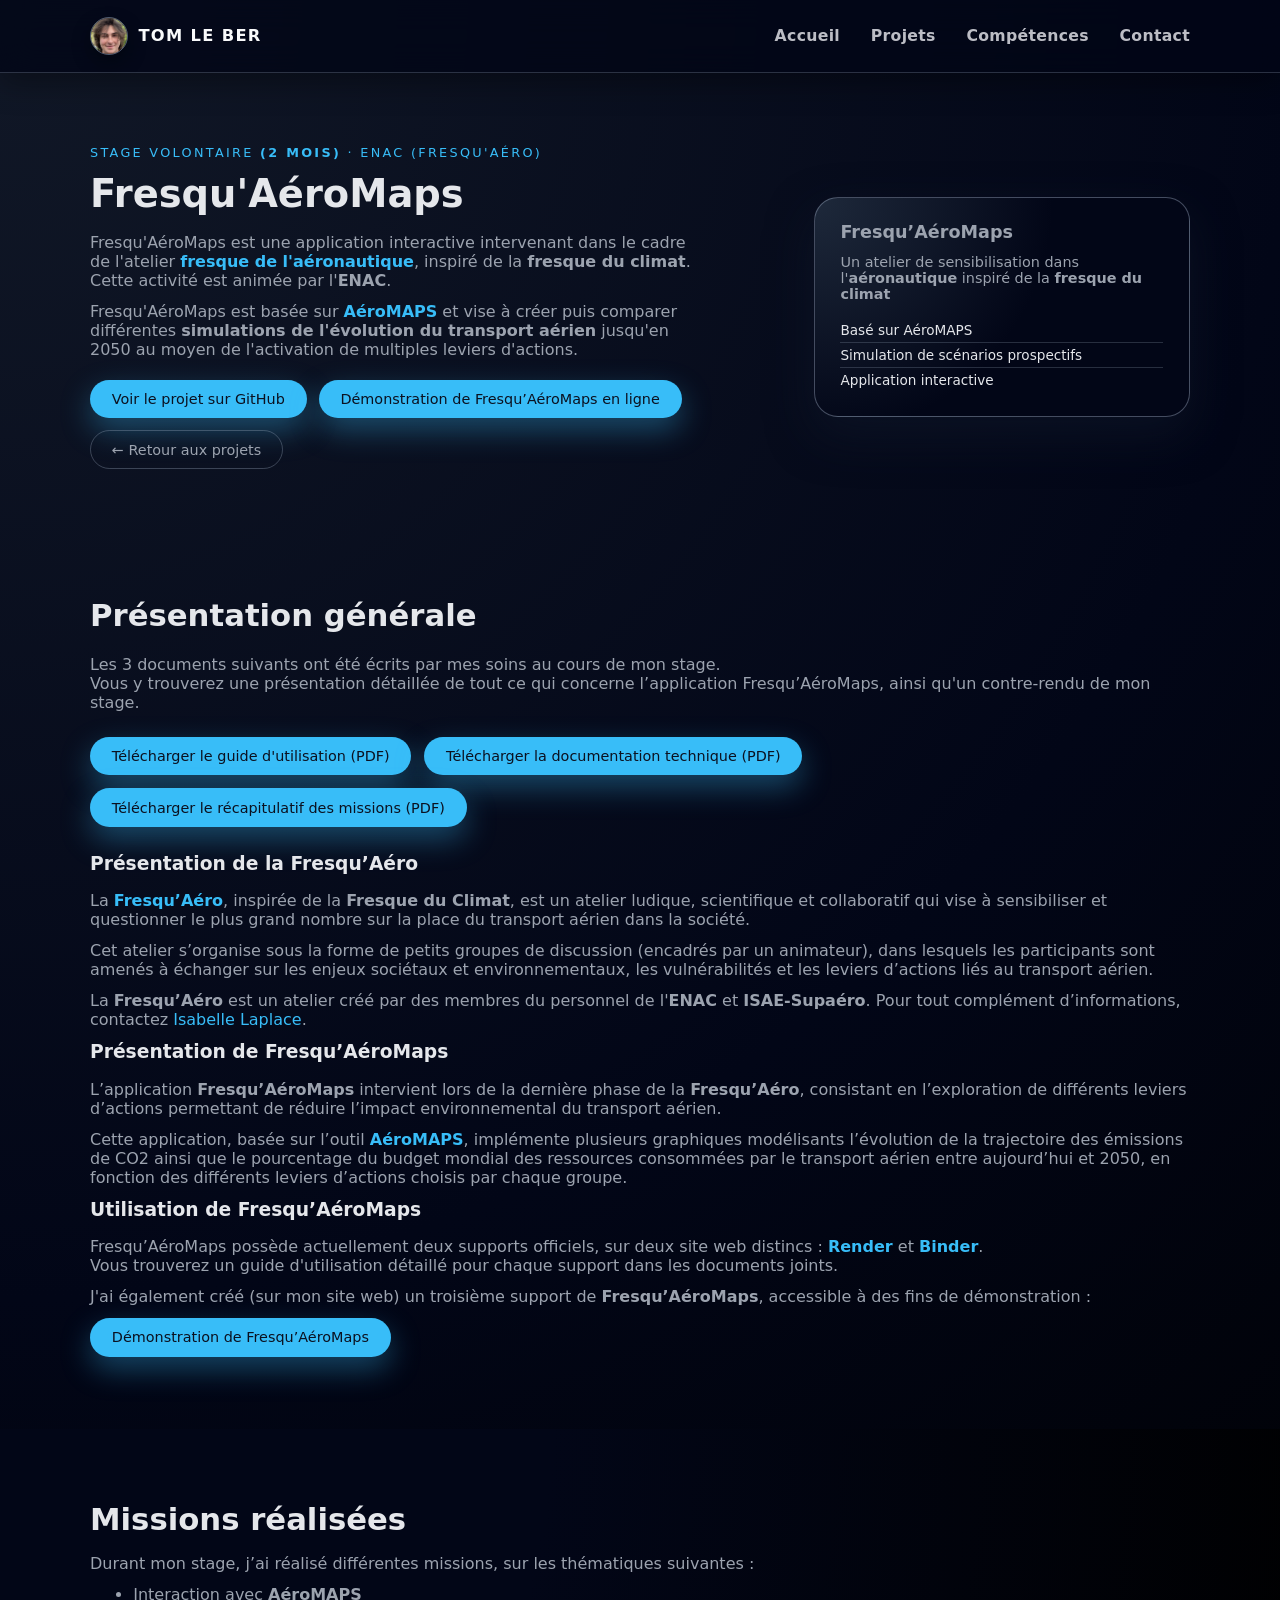
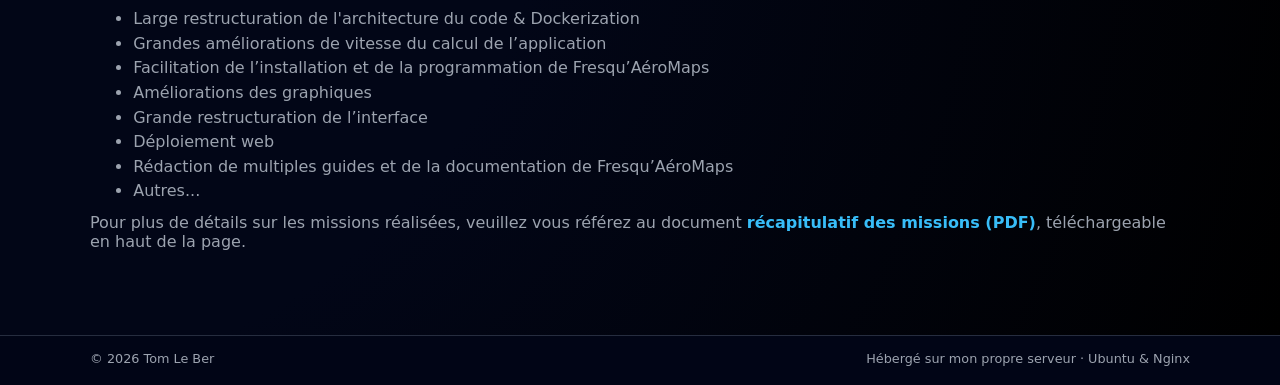
==== commit 93d8f714: "V1.4.1 - Addition of a few other things." ====
--- a/enac/index.html
+++ b/enac/index.html
@@ -2,11 +2,12 @@
 <html lang="fr">
 <head>
   <meta charset="UTF-8" />
-  <title>Fresqu'AéroMaps | Tom Le Ber</title>
+  <title>Fresqu’AéroMaps | Simulation du transport aérien – Tom Le Ber</title>
   <meta name="viewport" content="width=device-width, initial-scale=1" />
   <meta name="description" content="Application Fresqu'AéroMaps : simulations interactives de scénarios de transport aérien jusqu'en 2050, basée sur AeroMAPS." />
   <link rel="icon" type="image/png" href="../assets/img/profile_picture.png">
   <link rel="stylesheet" href="../assets/css/style.css" />
+  <link rel="canonical" href="https://tomleber.fr/enac" />
 </head>
 <body>
   <header class="site-header">
--- a/assets/css/style.css
+++ b/assets/css/style.css
@@ -48,6 +48,17 @@
   margin: 0 auto;
 }
 
+.container-list {
+  margin: 0.6rem 0 0.8rem;
+  padding-left: 1.2rem;
+  color: var(--muted);
+}
+
+.container-list li {
+  margin: 0.35rem 1.5em;
+  color: inherit;
+}
+
 .section {
   padding: 4.5rem 0;
 }
@@ -208,6 +219,16 @@
   flex-wrap: wrap;
   gap: 0.75rem;
   margin-top: 1.3rem;
+}
+
+.download-actions {
+  margin-bottom: 1.6rem;
+  flex-wrap: wrap;
+  gap: 0.8rem;
+}
+
+.download-actions + h3 {
+  margin-top: 1.6rem;
 }
 
 /* BUTTONS */
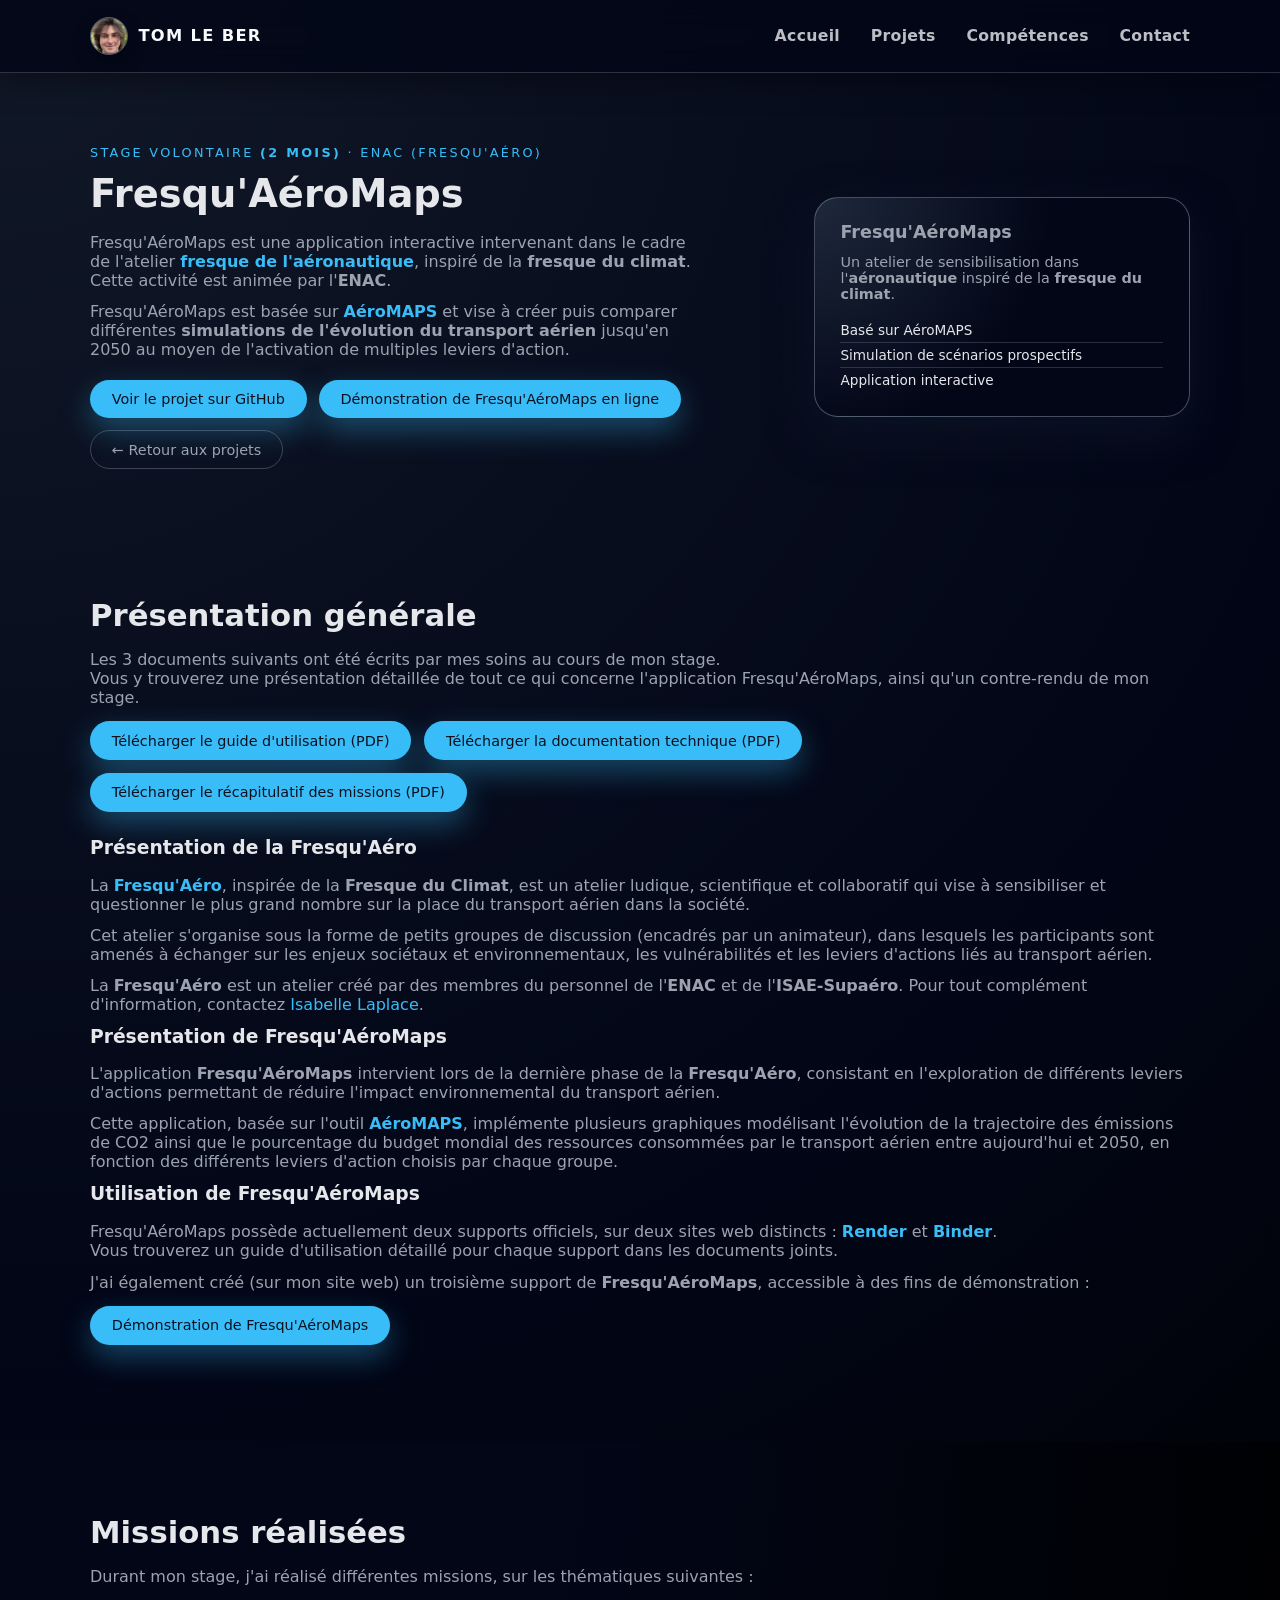
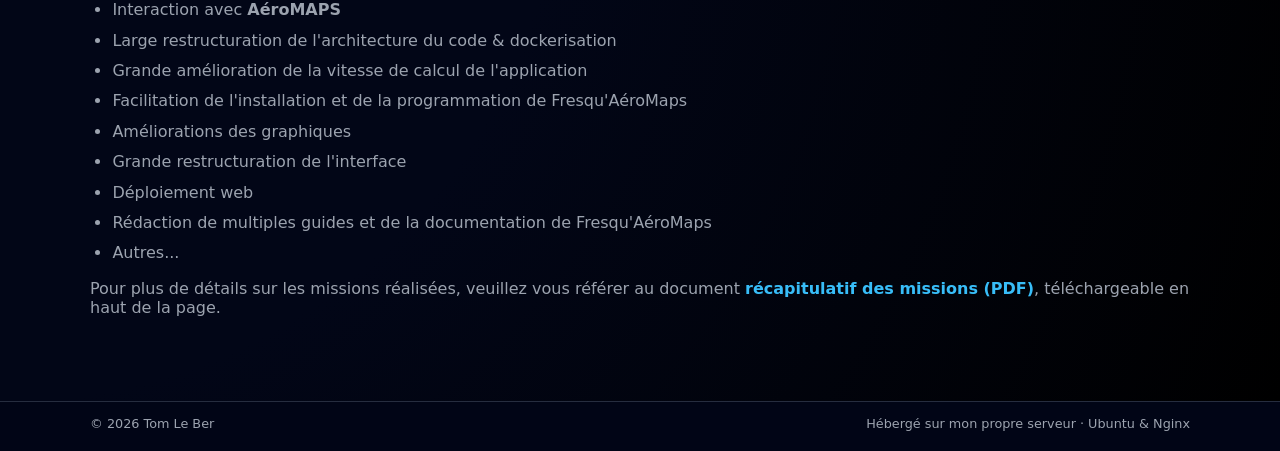
==== commit e7732307: "Large update of the website." ====
--- a/enac/index.html
+++ b/enac/index.html
@@ -2,7 +2,7 @@
 <html lang="fr">
 <head>
   <meta charset="UTF-8" />
-  <title>Fresqu’AéroMaps | Simulation du transport aérien – Tom Le Ber</title>
+  <title>Tom Le Ber — Fresqu'AéroMaps | Simulation du transport aérien</title>
   <meta name="viewport" content="width=device-width, initial-scale=1" />
   <meta name="description" content="Application Fresqu'AéroMaps : simulations interactives de scénarios de transport aérien jusqu'en 2050, basée sur AeroMAPS." />
   <link rel="icon" type="image/png" href="../assets/img/profile_picture.png">
@@ -36,14 +36,14 @@
             Fresqu'AéroMaps est une application interactive intervenant dans le cadre de l'atelier <strong><a class="link" href="https://learninghub.enac.fr/actualite/fresque-du-climat-et-fresquaero/" target="_blank" rel="noreferrer">fresque de l'aéronautique</a></strong>, inspiré de la <strong>fresque du climat</strong>. Cette activité est animée par l'<strong>ENAC</strong>.
           </p>
           <p class="hero-subtitle">
-            Fresqu'AéroMaps est basée sur <strong><a class="link" href="https://aeromaps.isae-supaero.fr/" target="_blank" rel="noreferrer">AéroMAPS</a></strong> et vise à créer puis comparer différentes <strong>simulations de l'évolution du transport aérien</strong> jusqu'en 2050 au moyen de l'activation de multiples leviers d'actions.
+            Fresqu'AéroMaps est basée sur <strong><a class="link" href="https://aeromaps.isae-supaero.fr/" target="_blank" rel="noreferrer">AéroMAPS</a></strong> et vise à créer puis comparer différentes <strong>simulations de l'évolution du transport aérien</strong> jusqu'en 2050 au moyen de l'activation de multiples leviers d'action.
           </p>
           <div class="hero-actions">
             <a class="btn primary" href="https://github.com/tominien/fresqu-aeromaps" target="_blank" rel="noreferrer">
               Voir le projet sur GitHub
             </a>
-            <a class="btn primary" href="https://tomleber.fr/fresqu-aeromaps/" target="_blank" rel="noreferrer">
-              Démonstration de Fresqu’AéroMaps en ligne
+            <a class="btn primary" href="/fresqu-aeromaps/" target="_blank" rel="noreferrer">
+              Démonstration de Fresqu'AéroMaps en ligne
             </a>
             <a class="btn ghost" href="/#projects">
               ← Retour aux projets
@@ -52,8 +52,8 @@
         </div>
         <div class="hero-card">
           <div class="hero-card-inner">
-            <p class="hero-name">Fresqu’AéroMaps</p>
-            <p class="hero-role">Un atelier de sensibilisation dans l'<strong>aéronautique</strong> inspiré de la <strong>fresque du climat</strong></p>
+            <p class="hero-name">Fresqu'AéroMaps</p>
+            <p class="hero-role">Un atelier de sensibilisation dans l'<strong>aéronautique</strong> inspiré de la <strong>fresque du climat</strong>.</p>
             <ul class="hero-meta">
               <li>Basé sur AéroMAPS</li>
               <li>Simulation de scénarios prospectifs</li>
@@ -68,56 +68,65 @@
     <section class="section">
       <div class="container">
         <h2>Présentation générale</h2>
-        <div class="hero-actions download-actions">
-          <p>
+        <div class="action-block">
+          <p class="action-block-text">
             Les 3 documents suivants ont été écrits par mes soins au cours de mon stage.
             <br>
-            Vous y trouverez une présentation détaillée de tout ce qui concerne l’application Fresqu’AéroMaps, ainsi qu'un contre-rendu de mon stage.
+            Vous y trouverez une présentation détaillée de tout ce qui concerne l'application Fresqu'AéroMaps, ainsi qu'un contre-rendu de mon stage.
           </p>
-          <a class="btn primary" href="./docs/guide_utilisation_fresqu-aeromaps.pdf" download>
-            Télécharger le guide d'utilisation (PDF)
-          </a>
-          <a class="btn primary" href="./docs/documentation_technique_fresqu-aeromaps.pdf" download>
-            Télécharger la documentation technique (PDF)
-          </a>
-          <a class="btn primary" href="./docs/missions_realisees_fresqu-aeromaps.pdf" download>
-            Télécharger le récapitulatif des missions (PDF)
-          </a>
+          <div class="action-row">
+            <a class="btn primary" href="./docs/guide_utilisation_fresqu-aeromaps.pdf" target="_blank" rel="noreferrer">
+              Télécharger le guide d'utilisation (PDF)
+            </a>
+            <a class="btn primary" href="./docs/documentation_technique_fresqu-aeromaps.pdf" target="_blank" rel="noreferrer">
+              Télécharger la documentation technique (PDF)
+            </a>
+            <a class="btn primary" href="./docs/missions_realisees_fresqu-aeromaps.pdf" target="_blank" rel="noreferrer">
+              Télécharger le récapitulatif des missions (PDF)
+            </a>
+          </div>
         </div>
-        <h3>Présentation de la <strong>Fresqu’Aéro</strong></h3>
+
+        <h3>Présentation de la <strong>Fresqu'Aéro</strong></h3>
         <div>
           <p>
-            La <strong><a class="link" href="https://learninghub.enac.fr/actualite/fresque-du-climat-et-fresquaero/" target="_blank" rel="noreferrer">Fresqu’Aéro</a></strong>, inspirée de la <strong>Fresque du Climat</strong>, est un atelier ludique, scientifique et collaboratif qui vise à sensibiliser et questionner le plus grand nombre sur la place du transport aérien dans la société.
+            La <strong><a class="link" href="https://learninghub.enac.fr/actualite/fresque-du-climat-et-fresquaero/" target="_blank" rel="noreferrer">Fresqu'Aéro</a></strong>, inspirée de la <strong>Fresque du Climat</strong>, est un atelier ludique, scientifique et collaboratif qui vise à sensibiliser et questionner le plus grand nombre sur la place du transport aérien dans la société.
           </p>
           <p>
-            Cet atelier s’organise sous la forme de petits groupes de discussion (encadrés par un animateur), dans lesquels les participants sont amenés à échanger sur les enjeux sociétaux et environnementaux, les vulnérabilités et les leviers d’actions liés au transport aérien.
+            Cet atelier s'organise sous la forme de petits groupes de discussion (encadrés par un animateur), dans lesquels les participants sont amenés à échanger sur les enjeux sociétaux et environnementaux, les vulnérabilités et les leviers d'actions liés au transport aérien.
           </p>
           <p>
-            La <strong>Fresqu’Aéro</strong> est un atelier créé par des membres du personnel de l'<strong>ENAC</strong> et <strong>ISAE-Supaéro</strong>. Pour tout complément d’informations, contactez <a class="link" href="mailto:isabelle.laplace@enac.fr">Isabelle Laplace</a>.
+            La <strong>Fresqu'Aéro</strong> est un atelier créé par des membres du personnel de l'<strong>ENAC</strong> et de l'<strong>ISAE-Supaéro</strong>. Pour tout complément d'information, contactez <a class="link" href="mailto:isabelle.laplace@enac.fr">Isabelle Laplace</a>.
           </p>
         </div>
-        <h3> Présentation de <strong>Fresqu’AéroMaps</strong></h3>
+
+        <h3> Présentation de <strong>Fresqu'AéroMaps</strong></h3>
         <div>
           <p>
-            L’application <strong>Fresqu’AéroMaps</strong> intervient lors de la dernière phase de la <strong>Fresqu’Aéro</strong>, consistant en l’exploration de différents leviers d’actions permettant de réduire l’impact environnemental du transport aérien.
+            L'application <strong>Fresqu'AéroMaps</strong> intervient lors de la dernière phase de la <strong>Fresqu'Aéro</strong>, consistant en l'exploration de différents leviers d'actions permettant de réduire l'impact environnemental du transport aérien.
           </p>
           <p>
-            Cette application, basée sur l’outil <strong><a class="link" href="https://aeromaps.isae-supaero.fr/" target="_blank" rel="noreferrer">AéroMAPS</a></strong>, implémente plusieurs graphiques modélisants l’évolution de la trajectoire des émissions de CO2 ainsi que le pourcentage du budget mondial des ressources consommées par le transport aérien entre aujourd’hui et 2050, en fonction des différents leviers d’actions choisis par chaque groupe.
+            Cette application, basée sur l'outil <strong><a class="link" href="https://aeromaps.isae-supaero.fr/" target="_blank" rel="noreferrer">AéroMAPS</a></strong>, implémente plusieurs graphiques modélisant l'évolution de la trajectoire des émissions de CO2 ainsi que le pourcentage du budget mondial des ressources consommées par le transport aérien entre aujourd'hui et 2050, en fonction des différents leviers d'action choisis par chaque groupe.
           </p>
         </div>
-        <h3>Utilisation de <strong>Fresqu’AéroMaps</strong></h3>
+
+        <h3>Utilisation de <strong>Fresqu'AéroMaps</strong></h3>
         <div>
           <p>
-            Fresqu’AéroMaps possède actuellement deux supports officiels, sur deux site web distincs : <strong><a class="link" href="https://fresqu-aeromaps.onrender.com/" target="_blank" rel="noreferrer">Render</a></strong> et <strong><a class="link" href="https://fresqu-aeromaps-binder.onrender.com/" target="_blank" rel="noreferrer">Binder</a></strong>.
+            Fresqu'AéroMaps possède actuellement deux supports officiels, sur deux sites web distincts : <strong><a class="link" href="https://fresqu-aeromaps.onrender.com/" target="_blank" rel="noreferrer">Render</a></strong> et <strong><a class="link" href="https://fresqu-aeromaps-binder.onrender.com/" target="_blank" rel="noreferrer">Binder</a></strong>.
             <br>
             Vous trouverez un guide d'utilisation détaillé pour chaque support dans les documents joints.
           </p>
-          <p>
-            J'ai également créé (sur mon site web) un troisième support de <strong>Fresqu’AéroMaps</strong>, accessible à des fins de démonstration :
-          </p>
-          <a class="btn primary" href="https://tomleber.fr/fresqu-aeromaps/" target="_blank" rel="noreferrer">
-            Démonstration de Fresqu’AéroMaps
-          </a>
+          <div class="action-block">
+            <p class="action-block-text">
+              J'ai également créé (sur mon site web) un troisième support de <strong>Fresqu'AéroMaps</strong>, accessible à des fins de démonstration :
+            </p>
+            <div class="action-row">
+              <a class="btn primary" href="/fresqu-aeromaps/" target="_blank" rel="noreferrer">
+                Démonstration de Fresqu'AéroMaps
+              </a>
+            </div>
+          </div>
         </div>
       </div>
     </section>
@@ -127,38 +136,21 @@
       <div class="container">
         <h2>Missions réalisées</h2>
         <p>
-          Durant mon stage, j’ai réalisé différentes missions, sur les thématiques suivantes :
+          Durant mon stage, j'ai réalisé différentes missions, sur les thématiques suivantes :
         </p>
         <ul class="container-list">
-          <li>
-            Interaction avec <strong>AéroMAPS</strong>
-          </li>
-          <li>
-            Large restructuration de l'architecture du code & Dockerization
-          </li>
-          <li>
-            Grandes améliorations de vitesse du calcul de l’application
-          </li>
-          <li>
-            Facilitation de l’installation et de la programmation de Fresqu’AéroMaps
-          </li>
-          <li>
-            Améliorations des graphiques
-          </li>
-          <li>
-            Grande restructuration de l’interface
-          </li>
-          <li>
-            Déploiement web
-          </li>
-          <li>
-            Rédaction de multiples guides et de la documentation de Fresqu’AéroMaps
-          </li>
-          <li>
-            Autres...
+          <li>Interaction avec <strong>AéroMAPS</strong></li>
+          <li>Large restructuration de l'architecture du code &amp; dockerisation</li>
+          <li>Grande amélioration de la vitesse de calcul de l'application</li>
+          <li>Facilitation de l'installation et de la programmation de Fresqu'AéroMaps</li>
+          <li>Améliorations des graphiques</li>
+          <li>Grande restructuration de l'interface</li>
+          <li>Déploiement web</li>
+          <li>Rédaction de multiples guides et de la documentation de Fresqu'AéroMaps</li>
+          <li>Autres...</li>
         </ul>
         <p>
-          Pour plus de détails sur les missions réalisées, veuillez vous référez au document <strong><a class="link" href="./docs/missions_realisees_fresqu-aeromaps.pdf" target="_blank" rel="noreferrer" download>récapitulatif des missions (PDF)</a></strong>, téléchargeable en haut de la page.
+          Pour plus de détails sur les missions réalisées, veuillez vous référer au document <strong><a class="link" href="./docs/missions_realisees_fresqu-aeromaps.pdf" target="_blank" rel="noreferrer">récapitulatif des missions (PDF)</a></strong>, téléchargeable en haut de la page.
         </p>
       </div>
     </section>
@@ -166,7 +158,7 @@
 
   <footer class="site-footer">
     <div class="container footer-content">
-      <span>&copy; <span id="year"></span> Tom Le&nbsp;Ber</span>
+      <span>&copy; <span id="year"></span> Tom Le Ber</span>
       <span>Hébergé sur mon propre serveur · Ubuntu &amp; Nginx</span>
     </div>
   </footer>
--- a/assets/css/style.css
+++ b/assets/css/style.css
@@ -50,13 +50,28 @@
 
 .container-list {
   margin: 0.6rem 0 0.8rem;
-  padding-left: 1.2rem;
+  padding-left: 1.4rem;
   color: var(--muted);
 }
 
 .container-list li {
-  margin: 0.35rem 1.5em;
+  margin: 0.35rem 0;
   color: inherit;
+  line-height: 1.55;
+}
+
+.project-text-group > p {
+  margin-bottom: 0.25rem;
+}
+
+.project-compact-list {
+  margin-top: 0.15rem;
+  margin-bottom: 0;
+}
+
+.project-compact-list li {
+  margin-top: 0.2rem;
+  margin-bottom: 0.2rem;
 }
 
 .section {
@@ -221,13 +236,25 @@
   margin-top: 1.3rem;
 }
 
-.download-actions {
-  margin-bottom: 1.6rem;
+
+/* ACTION BLOCKS */
+
+.action-block {
+  margin: 0.8rem 0 1.6rem;
+}
+
+.action-block-text {
+  margin-bottom: 0.9rem;
+}
+
+.action-row {
+  display: flex;
   flex-wrap: wrap;
   gap: 0.8rem;
-}
-
-.download-actions + h3 {
+  align-items: center;
+}
+
+.action-block + h3 {
   margin-top: 1.6rem;
 }
 
@@ -509,4 +536,4 @@
     margin-left: 0;
     margin-right: 1rem;
   }
-}+}
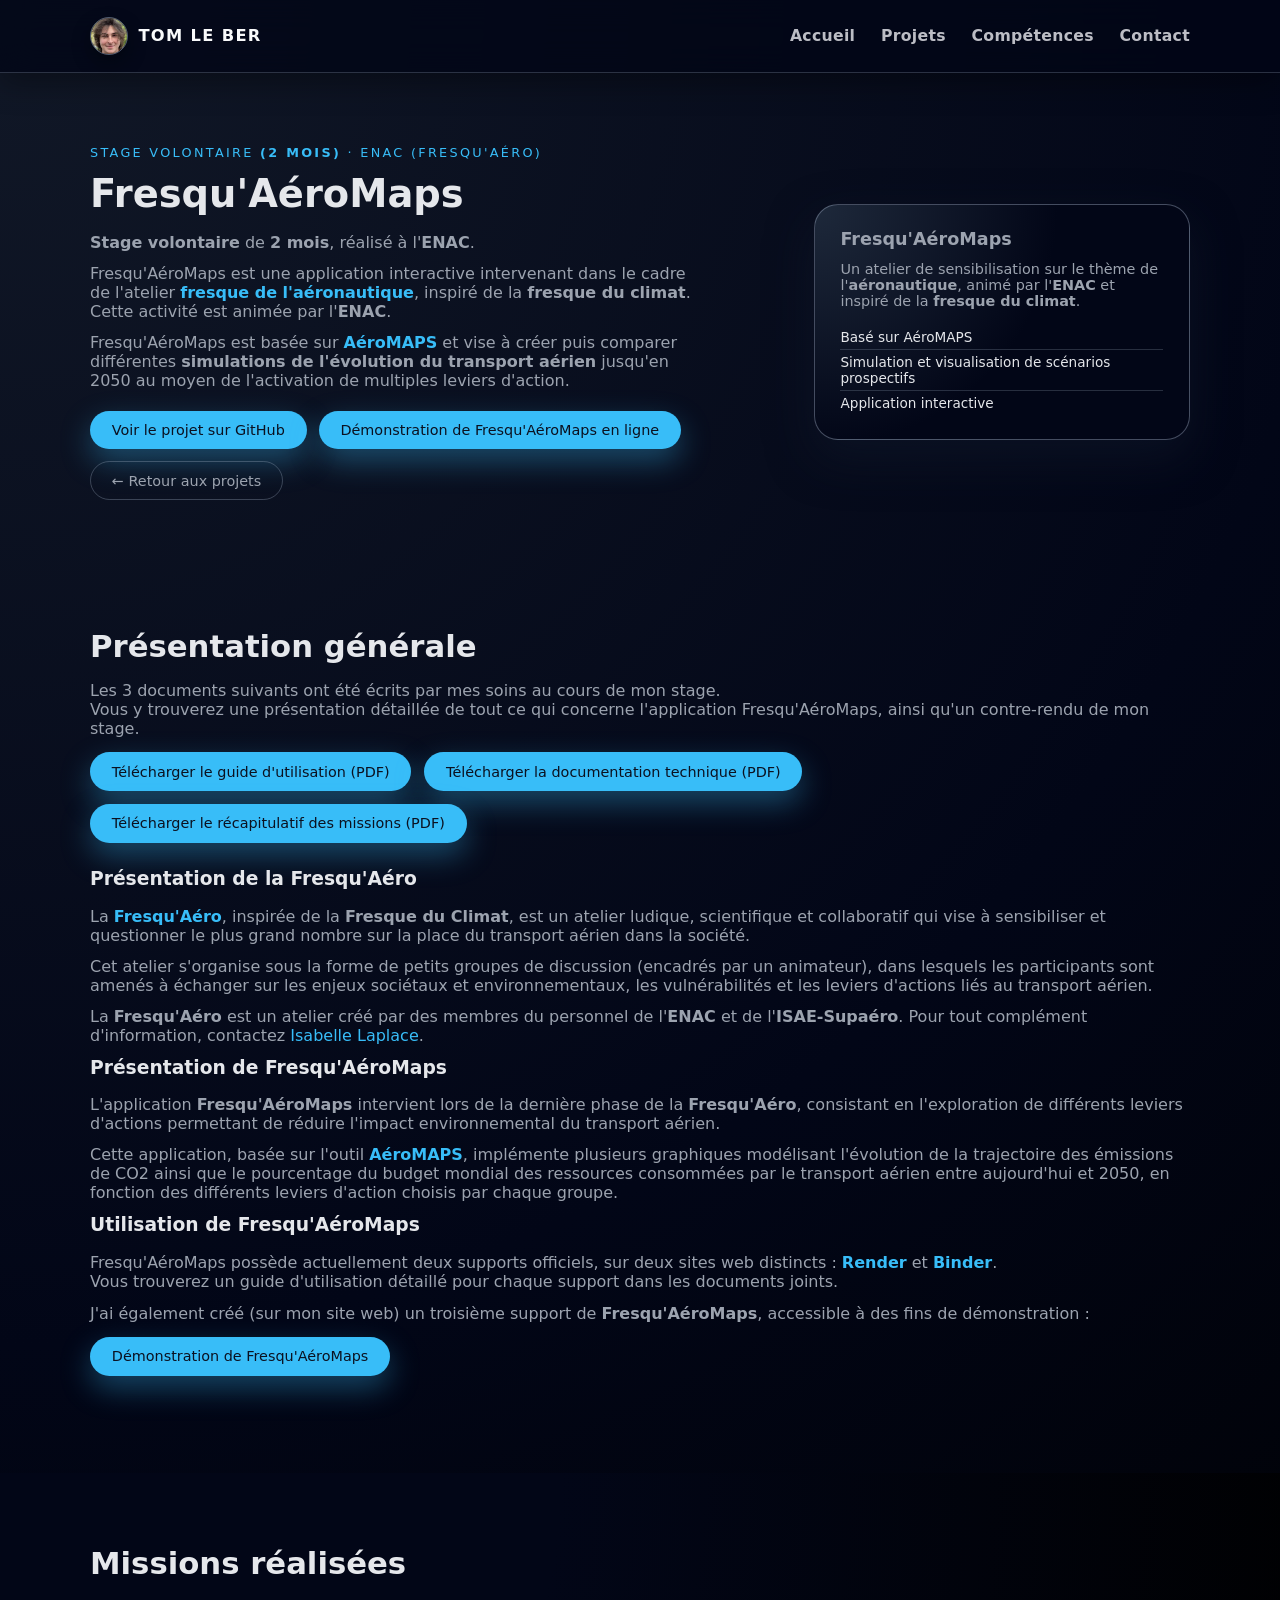
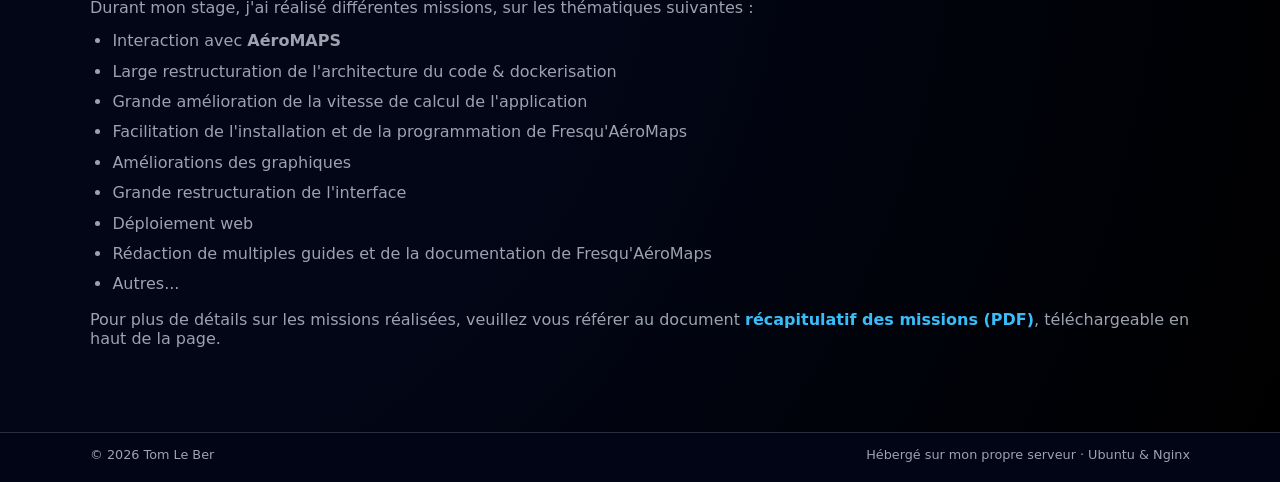
==== commit 04257cf0: "Modification of ./irit/index.html and improvements of the website visibility." ====
--- a/enac/index.html
+++ b/enac/index.html
@@ -5,15 +5,16 @@
   <title>Tom Le Ber — Fresqu'AéroMaps | Simulation du transport aérien</title>
   <meta name="viewport" content="width=device-width, initial-scale=1" />
   <meta name="description" content="Application Fresqu'AéroMaps : simulations interactives de scénarios de transport aérien jusqu'en 2050, basée sur AeroMAPS." />
-  <link rel="icon" type="image/png" href="../assets/img/profile_picture.png">
+  <link rel="icon" type="image/png" href="../assets/img/favicon-32.png">
+  <link rel="apple-touch-icon" href="../assets/img/apple-touch-icon.png">
   <link rel="stylesheet" href="../assets/css/style.css" />
-  <link rel="canonical" href="https://tomleber.fr/enac" />
+  <link rel="canonical" href="https://tomleber.fr/enac/" />
 </head>
 <body>
   <header class="site-header">
     <div class="container nav-container">
       <a class="brand" href="/" aria-label="Retour à l'accueil">
-        <img class="brand-avatar" src="../assets/img/profile_picture.png" alt="Photo de profil" />
+        <img class="brand-avatar" src="../assets/img/profile_picture-128.webp" alt="Photo de profil" width="38" height="38" />
         <span class="brand-name">Tom Le Ber</span>
       </a>
       <nav class="main-nav">
@@ -32,6 +33,9 @@
         <div class="hero-text">
           <p class="hero-kicker">Stage volontaire <strong>(2 MOIS)</strong> · ENAC (Fresqu'Aéro)</p>
           <h1>Fresqu'AéroMaps</h1>
+          <p class="hero-subtitle">
+            <strong>Stage volontaire</strong> de <strong>2 mois</strong>, réalisé à l'<strong>ENAC</strong>.
+          </p>
           <p class="hero-subtitle">
             Fresqu'AéroMaps est une application interactive intervenant dans le cadre de l'atelier <strong><a class="link" href="https://learninghub.enac.fr/actualite/fresque-du-climat-et-fresquaero/" target="_blank" rel="noreferrer">fresque de l'aéronautique</a></strong>, inspiré de la <strong>fresque du climat</strong>. Cette activité est animée par l'<strong>ENAC</strong>.
           </p>
@@ -53,10 +57,10 @@
         <div class="hero-card">
           <div class="hero-card-inner">
             <p class="hero-name">Fresqu'AéroMaps</p>
-            <p class="hero-role">Un atelier de sensibilisation dans l'<strong>aéronautique</strong> inspiré de la <strong>fresque du climat</strong>.</p>
+            <p class="hero-role">Un atelier de sensibilisation sur le thème de l'<strong>aéronautique</strong>, animé par l'<strong>ENAC</strong> et inspiré de la <strong>fresque du climat</strong>.</p>
             <ul class="hero-meta">
               <li>Basé sur AéroMAPS</li>
-              <li>Simulation de scénarios prospectifs</li>
+              <li>Simulation et visualisation de scénarios prospectifs</li>
               <li>Application interactive</li>
             </ul>
           </div>
--- a/assets/css/style.css
+++ b/assets/css/style.css
@@ -154,10 +154,17 @@
   line-height: 1;
 }
 
+.main-nav {
+  display: flex;
+  flex-wrap: wrap;
+  gap: 0.5rem 1.6rem;
+  align-items: center;
+}
+
 .main-nav a {
   color: rgba(229, 231, 235, 0.82); /*color: var(--muted);*/
   text-decoration: none;
-  margin-left: 1.6rem;
+  margin-left: 0;
   font-size: 0.98rem;
   font-weight: 600;
   letter-spacing: 0.02em;
@@ -532,8 +539,7 @@
     gap: 0.4rem;
   }
 
-  .main-nav a {
-    margin-left: 0;
-    margin-right: 1rem;
+  .main-nav {
+  gap: 0.45rem 1rem;
   }
 }
